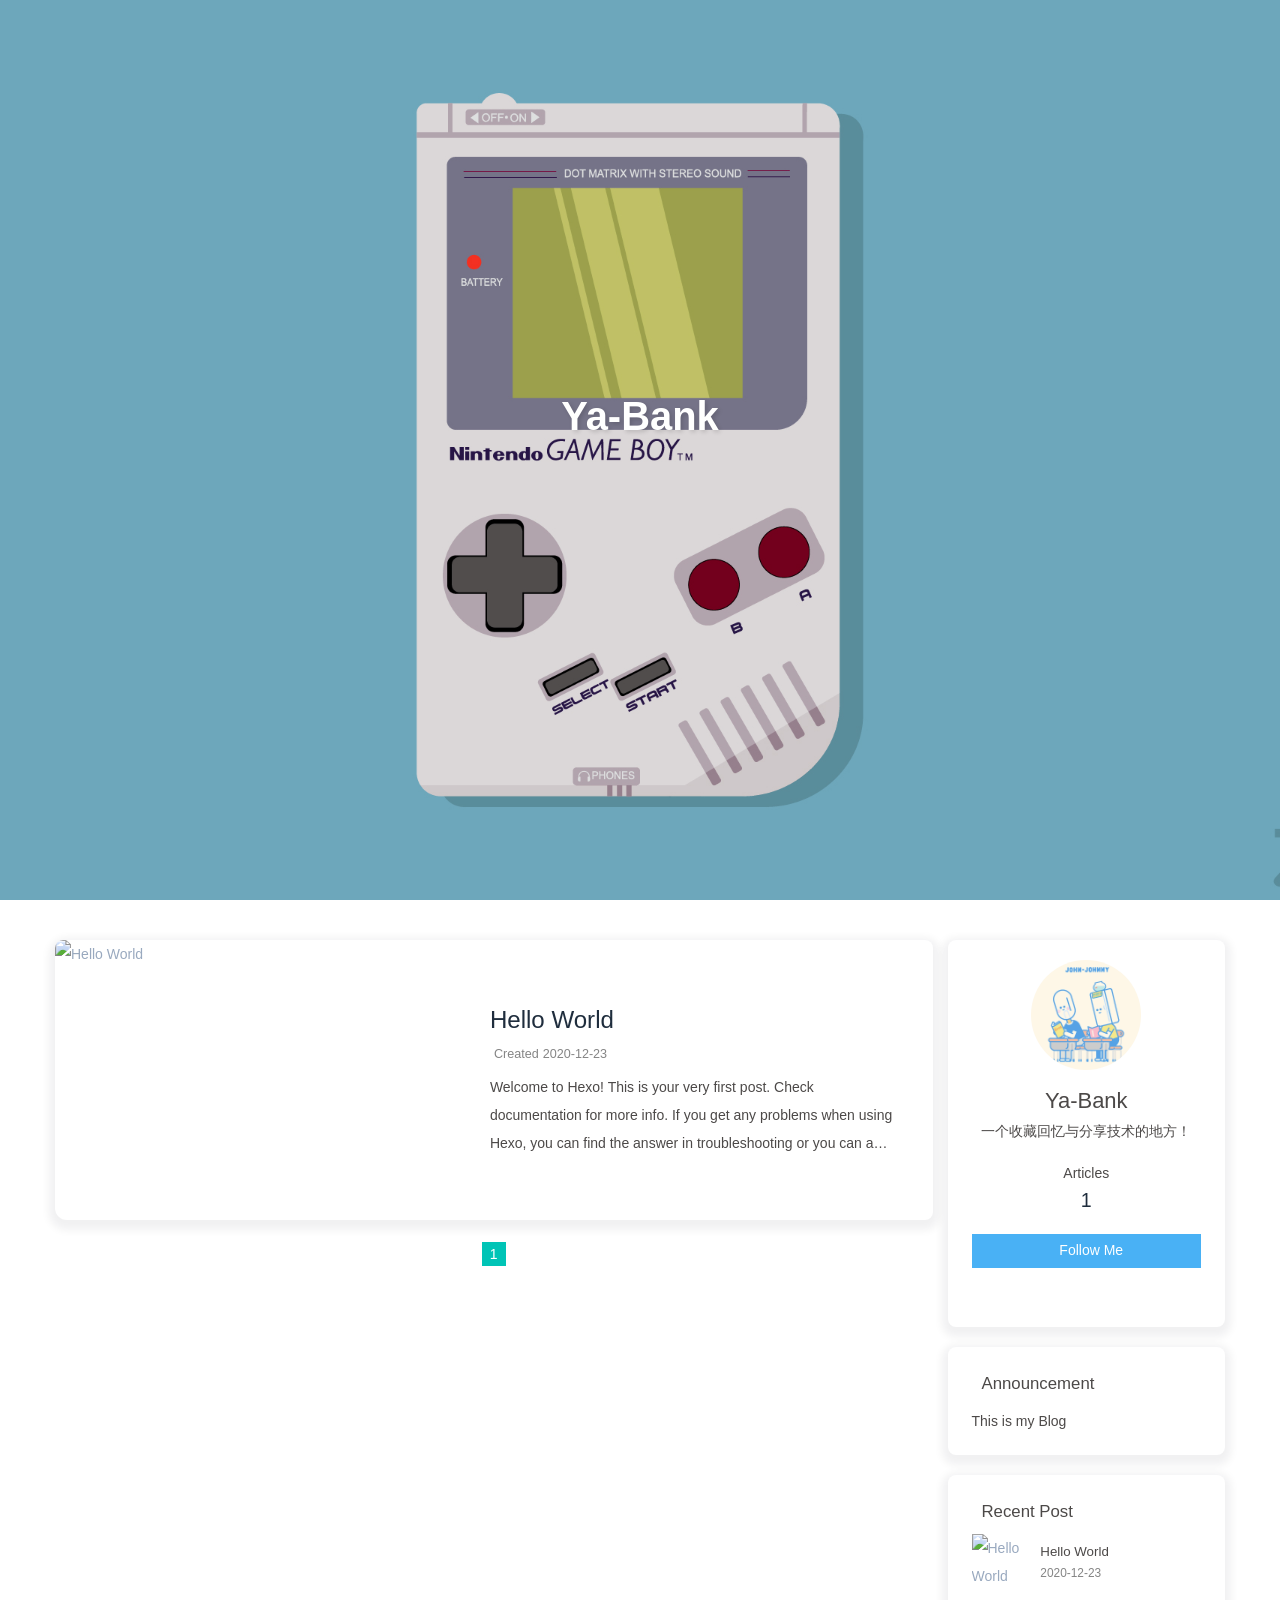
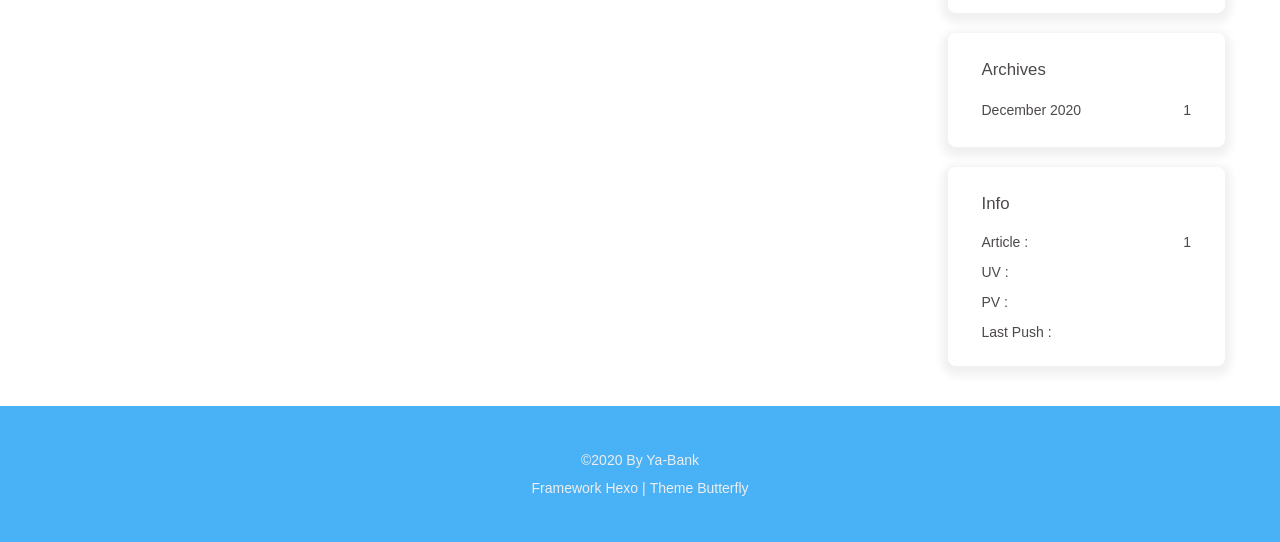
==== index.html @ f522c857 "Site updated: 2020-12-23 03:00:21" ====
<!DOCTYPE html><html lang="en" data-theme="light"><head><meta charset="UTF-8"><meta http-equiv="X-UA-Compatible" content="IE=edge"><meta name="viewport" content="width=device-width,initial-scale=1"><title>Ya-Bank - Blog</title><meta name="author" content="Ya-Bank"><meta name="copyright" content="Ya-Bank"><meta name="format-detection" content="telephone=no"><meta name="theme-color" content="#ffffff"><meta http-equiv="Cache-Control" content="no-transform"><meta http-equiv="Cache-Control" content="no-siteapp"><meta name="description" content="一个收藏回忆与分享技术的地方！">
<meta property="og:type" content="website">
<meta property="og:title" content="Ya-Bank">
<meta property="og:url" content="http://example.com/index.html">
<meta property="og:site_name" content="Ya-Bank">
<meta property="og:description" content="一个收藏回忆与分享技术的地方！">
<meta property="og:locale" content="en_US">
<meta property="og:image" content="http://example.com/null">
<meta property="article:author" content="Ya-Bank">
<meta name="twitter:card" content="summary">
<meta name="twitter:image" content="http://example.com/null"><link rel="shortcut icon" href="/img/favicon.png"><link rel="canonical" href="http://example.com/"><link rel="preconnect" href="//cdn.jsdelivr.net"/><link rel="preconnect" href="//busuanzi.ibruce.info"/><link rel="stylesheet" href="/css/index.css"><link rel="stylesheet" href="https://cdn.jsdelivr.net/npm/@fortawesome/fontawesome-free/css/all.min.css" media="print" onload="this.media='all'"><script>var GLOBAL_CONFIG = { 
  root: '/',
  algolia: undefined,
  localSearch: undefined,
  translate: undefined,
  noticeOutdate: undefined,
  highlight: {"plugin":"highlighjs","highlightCopy":true,"highlightLang":true},
  copy: {
    success: 'Copy successfully',
    error: 'Copy error',
    noSupport: 'The browser does not support'
  },
  relativeDate: {
    homepage: false,
    post: false
  },
  runtime: '',
  date_suffix: {
    just: 'Just',
    min: 'minutes ago',
    hour: 'hours ago',
    day: 'days ago',
    month: 'months ago'
  },
  copyright: undefined,
  lightbox: 'fancybox',
  Snackbar: undefined,
  source: {
    jQuery: 'https://cdn.jsdelivr.net/npm/jquery@latest/dist/jquery.min.js',
    justifiedGallery: {
      js: 'https://cdn.jsdelivr.net/npm/justifiedGallery/dist/js/jquery.justifiedGallery.min.js',
      css: 'https://cdn.jsdelivr.net/npm/justifiedGallery/dist/css/justifiedGallery.min.css'
    },
    fancybox: {
      js: 'https://cdn.jsdelivr.net/npm/@fancyapps/fancybox@latest/dist/jquery.fancybox.min.js',
      css: 'https://cdn.jsdelivr.net/npm/@fancyapps/fancybox@latest/dist/jquery.fancybox.min.css'
    }
  },
  isPhotoFigcaption: false,
  islazyload: false,
  isanchor: false
};

var saveToLocal = {
  set: function setWithExpiry(key, value, ttl) {
    const now = new Date()
    const expiryDay = ttl * 86400000
    const item = {
      value: value,
      expiry: now.getTime() + expiryDay,
    }
    localStorage.setItem(key, JSON.stringify(item))
  },

  get: function getWithExpiry(key) {
    const itemStr = localStorage.getItem(key)

    if (!itemStr) {
      return undefined
    }
    const item = JSON.parse(itemStr)
    const now = new Date()

    if (now.getTime() > item.expiry) {
      localStorage.removeItem(key)
      return undefined
    }
    return item.value
  }
}

// https://stackoverflow.com/questions/16839698/jquery-getscript-alternative-in-native-javascript
const getScript = url => new Promise((resolve, reject) => {
  const script = document.createElement('script')
  script.src = url
  script.async = true
  script.onerror = reject
  script.onload = script.onreadystatechange = function() {
    const loadState = this.readyState
    if (loadState && loadState !== 'loaded' && loadState !== 'complete') return
    script.onload = script.onreadystatechange = null
    resolve()
  }
  document.head.appendChild(script)
})</script><script id="config_change">var GLOBAL_CONFIG_SITE = { 
  isPost: false,
  isHome: true,
  isHighlightShrink: false,
  isToc: false,
  postUpdate: '2020-12-23 02:59:37'
}</script><noscript><style type="text/css">
  #nav {
    opacity: 1
  }
  .justified-gallery img {
    opacity: 1
  }

  #recent-posts time,
  #post-meta time {
    display: inline !important
  }
</style></noscript><script>(function () {  window.activateDarkMode = function () {
    document.documentElement.setAttribute('data-theme', 'dark')
    if (document.querySelector('meta[name="theme-color"]') !== null) {
      document.querySelector('meta[name="theme-color"]').setAttribute('content', '#0d0d0d')
    }
  }
  window.activateLightMode = function () {
    document.documentElement.setAttribute('data-theme', 'light')
   if (document.querySelector('meta[name="theme-color"]') !== null) {
      document.querySelector('meta[name="theme-color"]').setAttribute('content', '#ffffff')
    }
  }
  const autoChangeMode = 'false'
  const t = saveToLocal.get('theme')
  if (autoChangeMode === '1') {
    const isDarkMode = window.matchMedia('(prefers-color-scheme: dark)').matches
    const isLightMode = window.matchMedia('(prefers-color-scheme: light)').matches
    const isNotSpecified = window.matchMedia('(prefers-color-scheme: no-preference)').matches
    const hasNoSupport = !isDarkMode && !isLightMode && !isNotSpecified
    if (t === undefined) {
      if (isLightMode) activateLightMode()
      else if (isDarkMode) activateDarkMode()
      else if (isNotSpecified || hasNoSupport) {
        const now = new Date()
        const hour = now.getHours()
        const isNight = hour <= 6 || hour >= 18
        isNight ? activateDarkMode() : activateLightMode()
      }
      window.matchMedia('(prefers-color-scheme: dark)').addListener(function (e) {
        if (saveToLocal.get('theme') === undefined) {
          e.matches ? activateDarkMode() : activateLightMode()
        }
      })
    } else if (t === 'light') activateLightMode()
    else activateDarkMode()
  } else if (autoChangeMode === '2') {
    const now = new Date()
    const hour = now.getHours()
    const isNight = hour <= 6 || hour >= 18
    if (t === undefined) isNight ? activateDarkMode() : activateLightMode()
    else if (t === 'light') activateLightMode()
    else activateDarkMode()
  } else {
    if (t === 'dark') activateDarkMode()
    else if (t === 'light') activateLightMode()
  }const asideStatus = saveToLocal.get('aside-status')
if (asideStatus !== undefined) {
   if (asideStatus === 'hide') {
     document.documentElement.classList.add('hide-aside')
   } else {
     document.documentElement.classList.remove('hide-aside')
   }
}})()</script><meta name="generator" content="Hexo 5.3.0"></head><body><div id="sidebar"><div id="menu-mask"></div><div id="sidebar-menus"><div class="author-avatar"><img class="avatar-img" src="/null" onerror="onerror=null;src='/img/friend_404.gif'" alt="avatar"/></div><div class="site-data"><div class="data-item is-center"><div class="data-item-link"><a href="/archives/"><div class="headline">Articles</div><div class="length-num">1</div></a></div></div></div><hr/><div class="menus_items"><div class="menus_item"><a class="site-page" href="/"><i class="fa-fw fas fa-home"></i><span> 首页</span></a></div><div class="menus_item"><a class="site-page" href="/archives/"><i class="fa-fw fas fa-archive"></i><span> 时间</span></a></div><div class="menus_item"><a class="site-page" href="/tags/"><i class="fa-fw fas fa-tags"></i><span> 标签</span></a></div><div class="menus_item"><a class="site-page" href="/categories/"><i class="fa-fw fas fa-folder-open"></i><span> 分类</span></a></div></div></div></div><div id="body-wrap"><header class="full_page" id="page-header" style="background-image: url(/img/index.jpg)"><nav id="nav"><span id="blog_name"><a id="site-name" href="/">Ya-Bank</a></span><div id="menus"><div class="menus_items"><div class="menus_item"><a class="site-page" href="/"><i class="fa-fw fas fa-home"></i><span> 首页</span></a></div><div class="menus_item"><a class="site-page" href="/archives/"><i class="fa-fw fas fa-archive"></i><span> 时间</span></a></div><div class="menus_item"><a class="site-page" href="/tags/"><i class="fa-fw fas fa-tags"></i><span> 标签</span></a></div><div class="menus_item"><a class="site-page" href="/categories/"><i class="fa-fw fas fa-folder-open"></i><span> 分类</span></a></div></div><div id="toggle-menu"><a class="site-page"><i class="fas fa-bars fa-fw"></i></a></div></div></nav><div id="site-info"><h1 id="site-title">Ya-Bank</h1><div id="site-subtitle"><span id="subtitle"></span></div><div id="site_social_icons"><a class="social-icon" href="https://github.com/Ya-Bank" target="_blank" title="Github"><i class="fab fa-github"></i></a><a class="social-icon" href="tencent://AddContact/?fromId=50&amp;fromSubId=1&amp;subcmd=all&amp;uin=2321668657" target="_blank" title="QQ"><i class="fas fa-envelope"></i></a></div></div><div id="scroll-down"><i class="fas fa-angle-down scroll-down-effects"></i></div></header><main class="layout" id="content-inner"><div class="recent-posts" id="recent-posts"><div class="recent-post-item"><div class="post_cover left_radius"><a href="/2020/12/23/hello-world/" title="Hello World">     <img class="post_bg" src="https://cdn.jsdelivr.net/npm/butterfly-extsrc@1/img/default.jpg" onerror="this.onerror=null;this.src='/img/404.jpg'" alt="Hello World"></a></div><div class="recent-post-info"><a class="article-title" href="/2020/12/23/hello-world/" title="Hello World">Hello World</a><div class="article-meta-wrap"><span class="post-meta-date"><i class="far fa-calendar-alt"></i><span class="article-meta-label">Created</span><time datetime="2020-12-22T16:17:24.582Z" title="Created 2020-12-23 00:17:24">2020-12-23</time></span></div><div class="content">Welcome to Hexo! This is your very first post. Check documentation for more info. If you get any problems when using Hexo, you can find the answer in troubleshooting or you can ask me on GitHub.
Quick StartCreate a new post1$ hexo new &quot;My New Post&quot;
More info: Writing
Run server1$ hexo server
More info: Server
Generate static files1$ hexo generate
More info: Generating
Deploy to remote sites1$ hexo deploy
More info: Deployment
</div></div></div><nav id="pagination"><div class="pagination"><span class="page-number current">1</span></div></nav></div><div class="aside_content" id="aside_content"><div class="card-widget card-info"><div class="card-content"><div class="card-info-avatar is-center"><img class="avatar-img" src="/null" onerror="this.onerror=null;this.src='/img/friend_404.gif'" alt="avatar"/><div class="author-info__name">Ya-Bank</div><div class="author-info__description">一个收藏回忆与分享技术的地方！</div></div><div class="card-info-data"><div class="card-info-data-item is-center"><a href="/archives/"><div class="headline">Articles</div><div class="length-num">1</div></a></div></div><a class="button--animated" id="card-info-btn" target="_blank" rel="noopener" href="https://github.com/xxxxxx"><i class="fab fa-github"></i><span>Follow Me</span></a><div class="card-info-social-icons is-center"><a class="social-icon" href="https://github.com/Ya-Bank" target="_blank" title="Github"><i class="fab fa-github"></i></a><a class="social-icon" href="tencent://AddContact/?fromId=50&amp;fromSubId=1&amp;subcmd=all&amp;uin=2321668657" target="_blank" title="QQ"><i class="fas fa-envelope"></i></a></div></div></div><div class="card-widget card-announcement"><div class="card-content"><div class="item-headline"><i class="fas fa-bullhorn card-announcement-animation"></i><span>Announcement</span></div><div class="announcement_content">This is my Blog</div></div></div><div class="sticky_layout"><div class="card-widget card-recent-post"><div class="card-content"><div class="item-headline"><i class="fas fa-history"></i><span>Recent Post</span></div><div class="aside-list"><div class="aside-list-item"><a class="thumbnail" href="/2020/12/23/hello-world/" title="Hello World"><img src="https://cdn.jsdelivr.net/npm/butterfly-extsrc@1/img/default.jpg" onerror="this.onerror=null;this.src='/img/404.jpg'" alt="Hello World"/></a><div class="content"><a class="title" href="/2020/12/23/hello-world/" title="Hello World">Hello World</a><time datetime="2020-12-22T16:17:24.582Z" title="Created 2020-12-23 00:17:24">2020-12-23</time></div></div></div></div></div><div class="card-widget card-archives"><div class="card-content"><div class="item-headline"><i class="fas fa-archive"></i><span>Archives</span></div><ul class="card-archive-list"><li class="card-archive-list-item"><a class="card-archive-list-link" href="/archives/2020/12/"><span class="card-archive-list-date">December 2020</span><span class="card-archive-list-count">1</span></a></li></ul></div></div><div class="card-widget card-webinfo"><div class="card-content"><div class="item-headline"><i class="fas fa-chart-line"></i><span>Info</span></div><div class="webinfo"><div class="webinfo-item"><div class="item-name">Article :</div><div class="item-count">1</div></div><div class="webinfo-item"><div class="item-name">UV :</div><div class="item-count" id="busuanzi_value_site_uv"></div></div><div class="webinfo-item"><div class="item-name">PV :</div><div class="item-count" id="busuanzi_value_site_pv"></div></div><div class="webinfo-item"><div class="item-name">Last Push :</div><div class="item-count" id="last-push-date" data-lastPushDate="2020-12-22T18:59:37.346Z"></div></div></div></div></div></div></div></main><footer id="footer"><div id="footer-wrap"><div class="copyright">&copy;2020 By Ya-Bank</div><div class="framework-info"><span>Framework </span><a target="_blank" rel="noopener" href="https://hexo.io">Hexo</a><span class="footer-separator">|</span><span>Theme </span><a target="_blank" rel="noopener" href="https://github.com/jerryc127/hexo-theme-butterfly">Butterfly</a></div></div></footer></div><div id="rightside"><div id="rightside-config-hide"><button id="darkmode" type="button" title="Switch Between Light And Dark Mode"><i class="fas fa-adjust"></i></button><button id="hide-aside-btn" type="button" title="Toggle between single-column and double-column"><i class="fas fa-arrows-alt-h"></i></button></div><div id="rightside-config-show"><button id="rightside_config" type="button" title="Setting"><i class="fas fa-cog fa-spin"></i></button><button id="go-up" type="button" title="Back To Top"><i class="fas fa-arrow-up"></i></button></div></div><div><script src="/js/utils.js"></script><script src="/js/main.js"></script><div class="js-pjax"><script async src="//busuanzi.ibruce.info/busuanzi/2.3/busuanzi.pure.mini.js"></script></div><div class="aplayer no-destroy" data-id="000PeZCQ1i4XVs" data-server="tencent" data-type="artist" data-fixed="true" data-mini="true" data-listFolded="false" data-order="random" data-preload="none" data-autoplay="false" muted></div><link rel="stylesheet" href="https://cdn.jsdelivr.net/npm/aplayer/dist/APlayer.min.css" media="print" onload="this.media='all'"><script src="https://cdn.jsdelivr.net/npm/aplayer/dist/APlayer.min.js"></script><script src="https://cdn.jsdelivr.net/gh/metowolf/MetingJS@1.2/dist/Meting.min.js"></script><script src="https://cdn.jsdelivr.net/npm/pjax/pjax.min.js"></script><script>let pjaxSelectors = [
  'title',
  '#config_change',
  '#body-wrap',
  '#rightside-config-hide',
  '#rightside-config-show',
  '.js-pjax'
]

if (false) {
  pjaxSelectors.unshift('meta[property="og:image"]', 'meta[property="og:title"]', 'meta[property="og:url"]')
}

var pjax = new Pjax({
  elements: 'a:not([target="_blank"])',
  selectors: pjaxSelectors,
  cacheBust: false,
  analytics: false,
  scrollRestoration: false
})

document.addEventListener('pjax:complete', function () {
  window.refreshFn()

  document.querySelectorAll('script[data-pjax]').forEach(item => {
    const newScript = document.createElement('script')
    const content = item.text || item.textContent || item.innerHTML || ""
    Array.from(item.attributes).forEach(attr => newScript.setAttribute(attr.name, attr.value))
    newScript.appendChild(document.createTextNode(content))
    item.parentNode.replaceChild(newScript, item)
  })

  GLOBAL_CONFIG.islazyload && window.lazyLoadInstance.update()

  typeof chatBtnFn === 'function' && chatBtnFn()
  typeof panguInit === 'function' && panguInit()

  if (typeof gtag === 'function') {
    gtag('config', '', {'page_path': window.location.pathname});
  }

  typeof loadMeting === 'function' && document.getElementsByClassName('aplayer').length && loadMeting()

  // Analytics
  if (false) {
    MtaH5.pgv()
  }

  // prismjs
  typeof Prism === 'object' && Prism.highlightAll()

  typeof preloader === 'object' && preloader.endLoading()
})


document.addEventListener('pjax:send', function () {
  typeof preloader === 'object' && preloader.initLoading()
  
  if (window.aplayers) {
    for (let i = 0; i < window.aplayers.length; i++) {
      if (!window.aplayers[i].options.fixed) {
        window.aplayers[i].destroy()
      }
    }
  }

  typeof typed === 'object' && typed.destroy()

  //reset readmode
  const $bodyClassList = document.body.classList
  $bodyClassList.contains('read-mode') && $bodyClassList.remove('read-mode')

})</script></div></body></html>
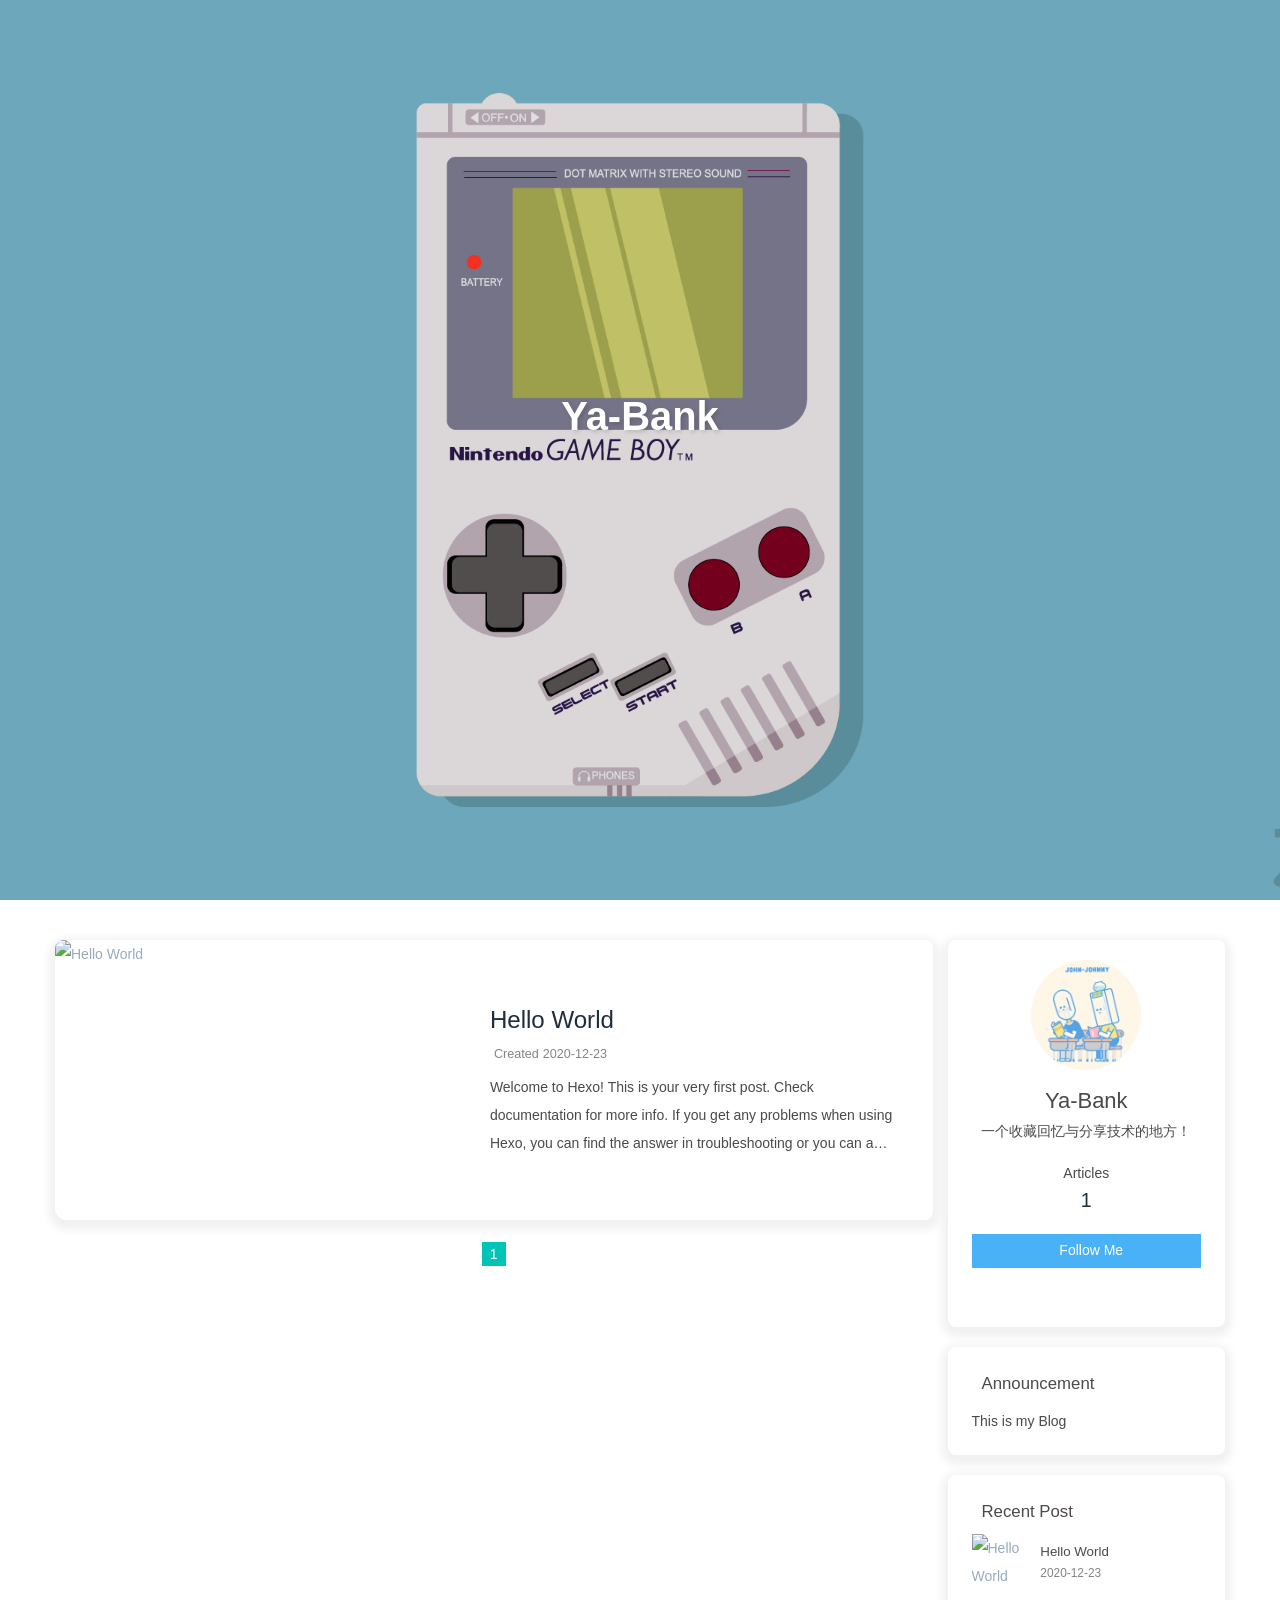
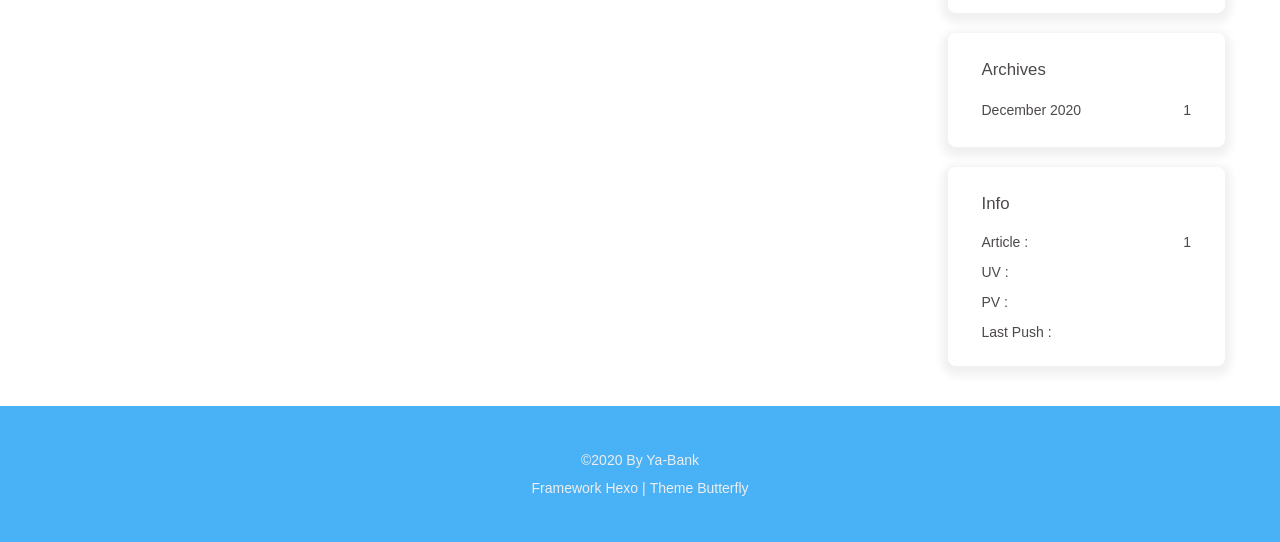
==== commit 8c74e15c: "Site updated: 2020-12-23 03:09:08" ====
--- a/index.html
+++ b/index.html
@@ -97,7 +97,7 @@
   isHome: true,
   isHighlightShrink: false,
   isToc: false,
-  postUpdate: '2020-12-23 02:59:37'
+  postUpdate: '2020-12-23 03:08:38'
 }</script><noscript><style type="text/css">
   #nav {
     opacity: 1
@@ -171,7 +171,7 @@
 More info: Generating
 Deploy to remote sites1$ hexo deploy
 More info: Deployment
-</div></div></div><nav id="pagination"><div class="pagination"><span class="page-number current">1</span></div></nav></div><div class="aside_content" id="aside_content"><div class="card-widget card-info"><div class="card-content"><div class="card-info-avatar is-center"><img class="avatar-img" src="/null" onerror="this.onerror=null;this.src='/img/friend_404.gif'" alt="avatar"/><div class="author-info__name">Ya-Bank</div><div class="author-info__description">一个收藏回忆与分享技术的地方！</div></div><div class="card-info-data"><div class="card-info-data-item is-center"><a href="/archives/"><div class="headline">Articles</div><div class="length-num">1</div></a></div></div><a class="button--animated" id="card-info-btn" target="_blank" rel="noopener" href="https://github.com/xxxxxx"><i class="fab fa-github"></i><span>Follow Me</span></a><div class="card-info-social-icons is-center"><a class="social-icon" href="https://github.com/Ya-Bank" target="_blank" title="Github"><i class="fab fa-github"></i></a><a class="social-icon" href="tencent://AddContact/?fromId=50&amp;fromSubId=1&amp;subcmd=all&amp;uin=2321668657" target="_blank" title="QQ"><i class="fas fa-envelope"></i></a></div></div></div><div class="card-widget card-announcement"><div class="card-content"><div class="item-headline"><i class="fas fa-bullhorn card-announcement-animation"></i><span>Announcement</span></div><div class="announcement_content">This is my Blog</div></div></div><div class="sticky_layout"><div class="card-widget card-recent-post"><div class="card-content"><div class="item-headline"><i class="fas fa-history"></i><span>Recent Post</span></div><div class="aside-list"><div class="aside-list-item"><a class="thumbnail" href="/2020/12/23/hello-world/" title="Hello World"><img src="https://cdn.jsdelivr.net/npm/butterfly-extsrc@1/img/default.jpg" onerror="this.onerror=null;this.src='/img/404.jpg'" alt="Hello World"/></a><div class="content"><a class="title" href="/2020/12/23/hello-world/" title="Hello World">Hello World</a><time datetime="2020-12-22T16:17:24.582Z" title="Created 2020-12-23 00:17:24">2020-12-23</time></div></div></div></div></div><div class="card-widget card-archives"><div class="card-content"><div class="item-headline"><i class="fas fa-archive"></i><span>Archives</span></div><ul class="card-archive-list"><li class="card-archive-list-item"><a class="card-archive-list-link" href="/archives/2020/12/"><span class="card-archive-list-date">December 2020</span><span class="card-archive-list-count">1</span></a></li></ul></div></div><div class="card-widget card-webinfo"><div class="card-content"><div class="item-headline"><i class="fas fa-chart-line"></i><span>Info</span></div><div class="webinfo"><div class="webinfo-item"><div class="item-name">Article :</div><div class="item-count">1</div></div><div class="webinfo-item"><div class="item-name">UV :</div><div class="item-count" id="busuanzi_value_site_uv"></div></div><div class="webinfo-item"><div class="item-name">PV :</div><div class="item-count" id="busuanzi_value_site_pv"></div></div><div class="webinfo-item"><div class="item-name">Last Push :</div><div class="item-count" id="last-push-date" data-lastPushDate="2020-12-22T18:59:37.346Z"></div></div></div></div></div></div></div></main><footer id="footer"><div id="footer-wrap"><div class="copyright">&copy;2020 By Ya-Bank</div><div class="framework-info"><span>Framework </span><a target="_blank" rel="noopener" href="https://hexo.io">Hexo</a><span class="footer-separator">|</span><span>Theme </span><a target="_blank" rel="noopener" href="https://github.com/jerryc127/hexo-theme-butterfly">Butterfly</a></div></div></footer></div><div id="rightside"><div id="rightside-config-hide"><button id="darkmode" type="button" title="Switch Between Light And Dark Mode"><i class="fas fa-adjust"></i></button><button id="hide-aside-btn" type="button" title="Toggle between single-column and double-column"><i class="fas fa-arrows-alt-h"></i></button></div><div id="rightside-config-show"><button id="rightside_config" type="button" title="Setting"><i class="fas fa-cog fa-spin"></i></button><button id="go-up" type="button" title="Back To Top"><i class="fas fa-arrow-up"></i></button></div></div><div><script src="/js/utils.js"></script><script src="/js/main.js"></script><div class="js-pjax"><script async src="//busuanzi.ibruce.info/busuanzi/2.3/busuanzi.pure.mini.js"></script></div><div class="aplayer no-destroy" data-id="000PeZCQ1i4XVs" data-server="tencent" data-type="artist" data-fixed="true" data-mini="true" data-listFolded="false" data-order="random" data-preload="none" data-autoplay="false" muted></div><link rel="stylesheet" href="https://cdn.jsdelivr.net/npm/aplayer/dist/APlayer.min.css" media="print" onload="this.media='all'"><script src="https://cdn.jsdelivr.net/npm/aplayer/dist/APlayer.min.js"></script><script src="https://cdn.jsdelivr.net/gh/metowolf/MetingJS@1.2/dist/Meting.min.js"></script><script src="https://cdn.jsdelivr.net/npm/pjax/pjax.min.js"></script><script>let pjaxSelectors = [
+</div></div></div><nav id="pagination"><div class="pagination"><span class="page-number current">1</span></div></nav></div><div class="aside_content" id="aside_content"><div class="card-widget card-info"><div class="card-content"><div class="card-info-avatar is-center"><img class="avatar-img" src="/null" onerror="this.onerror=null;this.src='/img/friend_404.gif'" alt="avatar"/><div class="author-info__name">Ya-Bank</div><div class="author-info__description">一个收藏回忆与分享技术的地方！</div></div><div class="card-info-data"><div class="card-info-data-item is-center"><a href="/archives/"><div class="headline">Articles</div><div class="length-num">1</div></a></div></div><a class="button--animated" id="card-info-btn" target="_blank" rel="noopener" href="https://github.com/xxxxxx"><i class="fab fa-github"></i><span>Follow Me</span></a><div class="card-info-social-icons is-center"><a class="social-icon" href="https://github.com/Ya-Bank" target="_blank" title="Github"><i class="fab fa-github"></i></a><a class="social-icon" href="tencent://AddContact/?fromId=50&amp;fromSubId=1&amp;subcmd=all&amp;uin=2321668657" target="_blank" title="QQ"><i class="fas fa-envelope"></i></a></div></div></div><div class="card-widget card-announcement"><div class="card-content"><div class="item-headline"><i class="fas fa-bullhorn card-announcement-animation"></i><span>Announcement</span></div><div class="announcement_content">This is my Blog</div></div></div><div class="sticky_layout"><div class="card-widget card-recent-post"><div class="card-content"><div class="item-headline"><i class="fas fa-history"></i><span>Recent Post</span></div><div class="aside-list"><div class="aside-list-item"><a class="thumbnail" href="/2020/12/23/hello-world/" title="Hello World"><img src="https://cdn.jsdelivr.net/npm/butterfly-extsrc@1/img/default.jpg" onerror="this.onerror=null;this.src='/img/404.jpg'" alt="Hello World"/></a><div class="content"><a class="title" href="/2020/12/23/hello-world/" title="Hello World">Hello World</a><time datetime="2020-12-22T16:17:24.582Z" title="Created 2020-12-23 00:17:24">2020-12-23</time></div></div></div></div></div><div class="card-widget card-archives"><div class="card-content"><div class="item-headline"><i class="fas fa-archive"></i><span>Archives</span></div><ul class="card-archive-list"><li class="card-archive-list-item"><a class="card-archive-list-link" href="/archives/2020/12/"><span class="card-archive-list-date">December 2020</span><span class="card-archive-list-count">1</span></a></li></ul></div></div><div class="card-widget card-webinfo"><div class="card-content"><div class="item-headline"><i class="fas fa-chart-line"></i><span>Info</span></div><div class="webinfo"><div class="webinfo-item"><div class="item-name">Article :</div><div class="item-count">1</div></div><div class="webinfo-item"><div class="item-name">UV :</div><div class="item-count" id="busuanzi_value_site_uv"></div></div><div class="webinfo-item"><div class="item-name">PV :</div><div class="item-count" id="busuanzi_value_site_pv"></div></div><div class="webinfo-item"><div class="item-name">Last Push :</div><div class="item-count" id="last-push-date" data-lastPushDate="2020-12-22T19:08:38.819Z"></div></div></div></div></div></div></div></main><footer id="footer"><div id="footer-wrap"><div class="copyright">&copy;2020 By Ya-Bank</div><div class="framework-info"><span>Framework </span><a target="_blank" rel="noopener" href="https://hexo.io">Hexo</a><span class="footer-separator">|</span><span>Theme </span><a target="_blank" rel="noopener" href="https://github.com/jerryc127/hexo-theme-butterfly">Butterfly</a></div></div></footer></div><div id="rightside"><div id="rightside-config-hide"><button id="darkmode" type="button" title="Switch Between Light And Dark Mode"><i class="fas fa-adjust"></i></button><button id="hide-aside-btn" type="button" title="Toggle between single-column and double-column"><i class="fas fa-arrows-alt-h"></i></button></div><div id="rightside-config-show"><button id="rightside_config" type="button" title="Setting"><i class="fas fa-cog fa-spin"></i></button><button id="go-up" type="button" title="Back To Top"><i class="fas fa-arrow-up"></i></button></div></div><div><script src="/js/utils.js"></script><script src="/js/main.js"></script><div class="js-pjax"><script async src="//busuanzi.ibruce.info/busuanzi/2.3/busuanzi.pure.mini.js"></script></div><div class="aplayer no-destroy" data-id="000PeZCQ1i4XVs" data-server="tencent" data-type="artist" data-fixed="true" data-mini="true" data-listFolded="false" data-order="random" data-preload="none" data-autoplay="false" muted></div><link rel="stylesheet" href="https://cdn.jsdelivr.net/npm/aplayer/dist/APlayer.min.css" media="print" onload="this.media='all'"><script src="https://cdn.jsdelivr.net/npm/aplayer/dist/APlayer.min.js"></script><script src="https://cdn.jsdelivr.net/gh/metowolf/MetingJS@1.2/dist/Meting.min.js"></script><script src="https://cdn.jsdelivr.net/npm/pjax/pjax.min.js"></script><script>let pjaxSelectors = [
   'title',
   '#config_change',
   '#body-wrap',
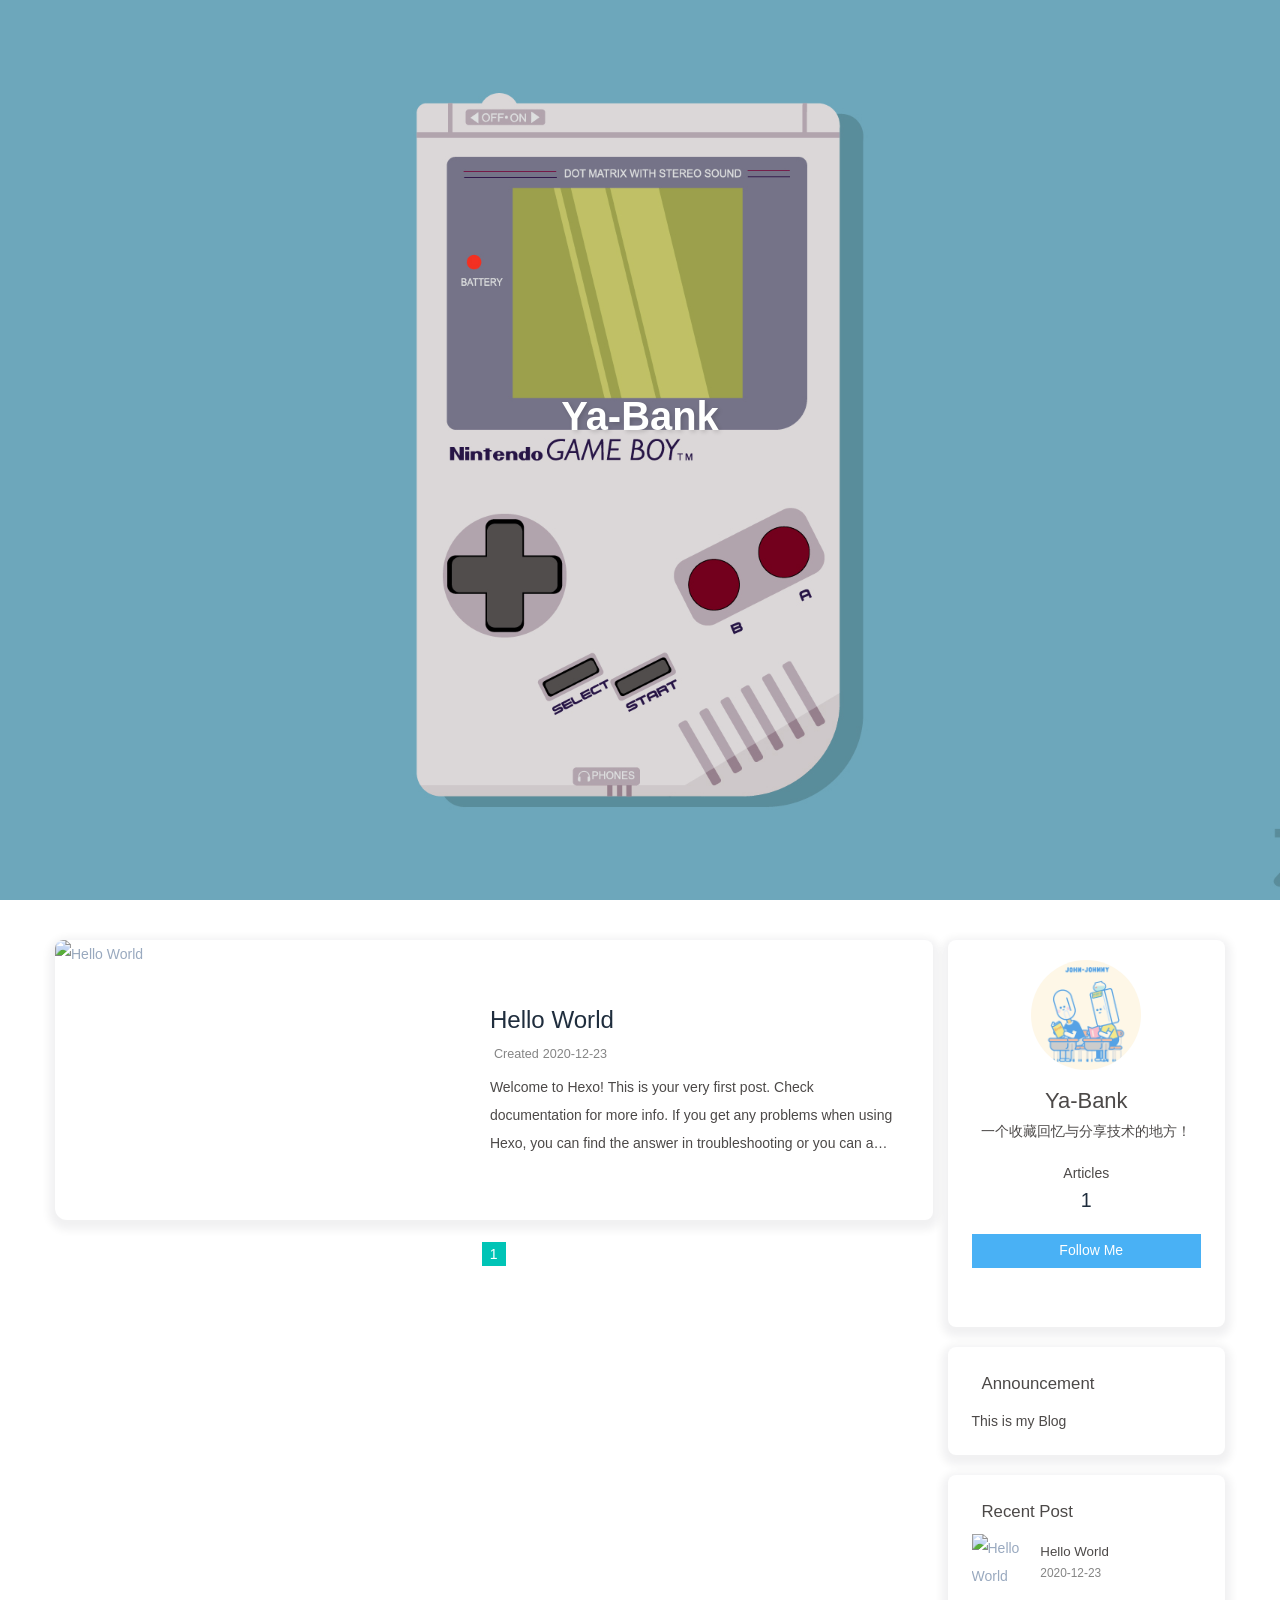
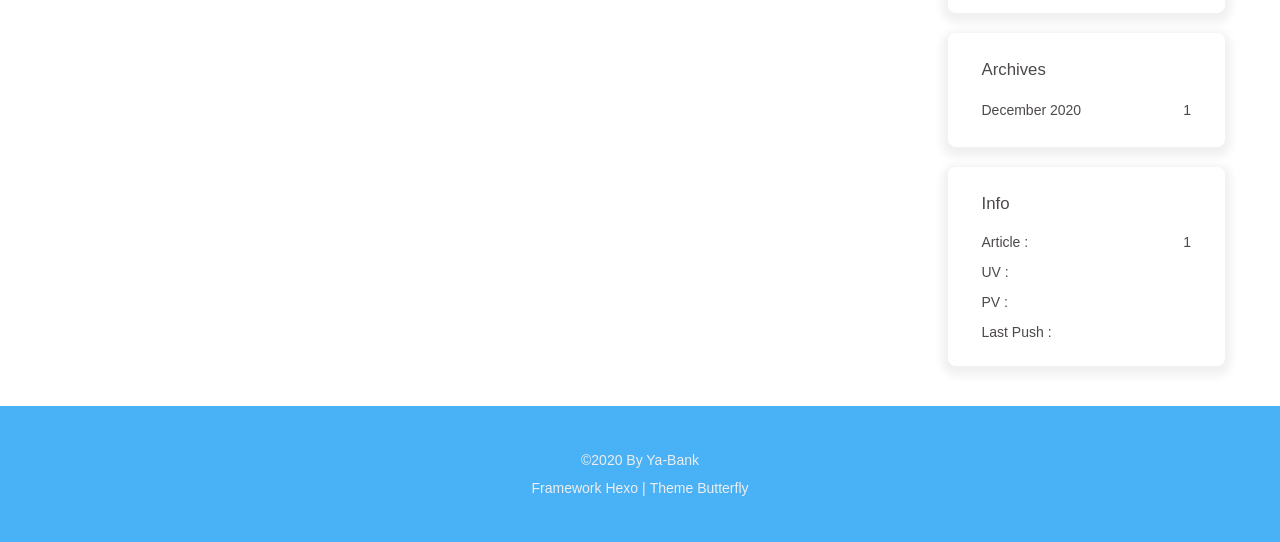
==== commit 5f33a4e3: "Site updated: 2020-12-23 03:27:46" ====
--- a/index.html
+++ b/index.html
@@ -5,10 +5,10 @@
 <meta property="og:site_name" content="Ya-Bank">
 <meta property="og:description" content="一个收藏回忆与分享技术的地方！">
 <meta property="og:locale" content="en_US">
-<meta property="og:image" content="http://example.com/null">
+<meta property="og:image" content="http://example.com/img/friend_404.gif">
 <meta property="article:author" content="Ya-Bank">
 <meta name="twitter:card" content="summary">
-<meta name="twitter:image" content="http://example.com/null"><link rel="shortcut icon" href="/img/favicon.png"><link rel="canonical" href="http://example.com/"><link rel="preconnect" href="//cdn.jsdelivr.net"/><link rel="preconnect" href="//busuanzi.ibruce.info"/><link rel="stylesheet" href="/css/index.css"><link rel="stylesheet" href="https://cdn.jsdelivr.net/npm/@fortawesome/fontawesome-free/css/all.min.css" media="print" onload="this.media='all'"><script>var GLOBAL_CONFIG = { 
+<meta name="twitter:image" content="http://example.com/img/friend_404.gif"><link rel="shortcut icon" href="/img/favicon.png"><link rel="canonical" href="http://example.com/"><link rel="preconnect" href="//cdn.jsdelivr.net"/><link rel="preconnect" href="//busuanzi.ibruce.info"/><link rel="stylesheet" href="/css/index.css"><link rel="stylesheet" href="https://cdn.jsdelivr.net/npm/@fortawesome/fontawesome-free/css/all.min.css" media="print" onload="this.media='all'"><script>var GLOBAL_CONFIG = { 
   root: '/',
   algolia: undefined,
   localSearch: undefined,
@@ -97,7 +97,7 @@
   isHome: true,
   isHighlightShrink: false,
   isToc: false,
-  postUpdate: '2020-12-23 03:08:38'
+  postUpdate: '2020-12-23 03:27:36'
 }</script><noscript><style type="text/css">
   #nav {
     opacity: 1
@@ -162,7 +162,7 @@
    } else {
      document.documentElement.classList.remove('hide-aside')
    }
-}})()</script><meta name="generator" content="Hexo 5.3.0"></head><body><div id="sidebar"><div id="menu-mask"></div><div id="sidebar-menus"><div class="author-avatar"><img class="avatar-img" src="/null" onerror="onerror=null;src='/img/friend_404.gif'" alt="avatar"/></div><div class="site-data"><div class="data-item is-center"><div class="data-item-link"><a href="/archives/"><div class="headline">Articles</div><div class="length-num">1</div></a></div></div></div><hr/><div class="menus_items"><div class="menus_item"><a class="site-page" href="/"><i class="fa-fw fas fa-home"></i><span> 首页</span></a></div><div class="menus_item"><a class="site-page" href="/archives/"><i class="fa-fw fas fa-archive"></i><span> 时间</span></a></div><div class="menus_item"><a class="site-page" href="/tags/"><i class="fa-fw fas fa-tags"></i><span> 标签</span></a></div><div class="menus_item"><a class="site-page" href="/categories/"><i class="fa-fw fas fa-folder-open"></i><span> 分类</span></a></div></div></div></div><div id="body-wrap"><header class="full_page" id="page-header" style="background-image: url(/img/index.jpg)"><nav id="nav"><span id="blog_name"><a id="site-name" href="/">Ya-Bank</a></span><div id="menus"><div class="menus_items"><div class="menus_item"><a class="site-page" href="/"><i class="fa-fw fas fa-home"></i><span> 首页</span></a></div><div class="menus_item"><a class="site-page" href="/archives/"><i class="fa-fw fas fa-archive"></i><span> 时间</span></a></div><div class="menus_item"><a class="site-page" href="/tags/"><i class="fa-fw fas fa-tags"></i><span> 标签</span></a></div><div class="menus_item"><a class="site-page" href="/categories/"><i class="fa-fw fas fa-folder-open"></i><span> 分类</span></a></div></div><div id="toggle-menu"><a class="site-page"><i class="fas fa-bars fa-fw"></i></a></div></div></nav><div id="site-info"><h1 id="site-title">Ya-Bank</h1><div id="site-subtitle"><span id="subtitle"></span></div><div id="site_social_icons"><a class="social-icon" href="https://github.com/Ya-Bank" target="_blank" title="Github"><i class="fab fa-github"></i></a><a class="social-icon" href="tencent://AddContact/?fromId=50&amp;fromSubId=1&amp;subcmd=all&amp;uin=2321668657" target="_blank" title="QQ"><i class="fas fa-envelope"></i></a></div></div><div id="scroll-down"><i class="fas fa-angle-down scroll-down-effects"></i></div></header><main class="layout" id="content-inner"><div class="recent-posts" id="recent-posts"><div class="recent-post-item"><div class="post_cover left_radius"><a href="/2020/12/23/hello-world/" title="Hello World">     <img class="post_bg" src="https://cdn.jsdelivr.net/npm/butterfly-extsrc@1/img/default.jpg" onerror="this.onerror=null;this.src='/img/404.jpg'" alt="Hello World"></a></div><div class="recent-post-info"><a class="article-title" href="/2020/12/23/hello-world/" title="Hello World">Hello World</a><div class="article-meta-wrap"><span class="post-meta-date"><i class="far fa-calendar-alt"></i><span class="article-meta-label">Created</span><time datetime="2020-12-22T16:17:24.582Z" title="Created 2020-12-23 00:17:24">2020-12-23</time></span></div><div class="content">Welcome to Hexo! This is your very first post. Check documentation for more info. If you get any problems when using Hexo, you can find the answer in troubleshooting or you can ask me on GitHub.
+}})()</script><meta name="generator" content="Hexo 5.3.0"></head><body><div id="sidebar"><div id="menu-mask"></div><div id="sidebar-menus"><div class="author-avatar"><img class="avatar-img" src="/img/friend_404.gif" onerror="onerror=null;src='/img/friend_404.gif'" alt="avatar"/></div><div class="site-data"><div class="data-item is-center"><div class="data-item-link"><a href="/archives/"><div class="headline">Articles</div><div class="length-num">1</div></a></div></div></div><hr/><div class="menus_items"><div class="menus_item"><a class="site-page" href="/"><i class="fa-fw fas fa-home"></i><span> 首页</span></a></div><div class="menus_item"><a class="site-page" href="/archives/"><i class="fa-fw fas fa-archive"></i><span> 时间</span></a></div><div class="menus_item"><a class="site-page" href="/tags/"><i class="fa-fw fas fa-tags"></i><span> 标签</span></a></div><div class="menus_item"><a class="site-page" href="/categories/"><i class="fa-fw fas fa-folder-open"></i><span> 分类</span></a></div></div></div></div><div id="body-wrap"><header class="full_page" id="page-header" style="background-image: url(/img/index.jpg)"><nav id="nav"><span id="blog_name"><a id="site-name" href="/">Ya-Bank</a></span><div id="menus"><div class="menus_items"><div class="menus_item"><a class="site-page" href="/"><i class="fa-fw fas fa-home"></i><span> 首页</span></a></div><div class="menus_item"><a class="site-page" href="/archives/"><i class="fa-fw fas fa-archive"></i><span> 时间</span></a></div><div class="menus_item"><a class="site-page" href="/tags/"><i class="fa-fw fas fa-tags"></i><span> 标签</span></a></div><div class="menus_item"><a class="site-page" href="/categories/"><i class="fa-fw fas fa-folder-open"></i><span> 分类</span></a></div></div><div id="toggle-menu"><a class="site-page"><i class="fas fa-bars fa-fw"></i></a></div></div></nav><div id="site-info"><h1 id="site-title">Ya-Bank</h1><div id="site-subtitle"><span id="subtitle"></span></div><div id="site_social_icons"><a class="social-icon" href="https://github.com/Ya-Bank" target="_blank" title="Github"><i class="fab fa-github"></i></a><a class="social-icon" href="tencent://AddContact/?fromId=50&amp;fromSubId=1&amp;subcmd=all&amp;uin=2321668657" target="_blank" title="QQ"><i class="fas fa-envelope"></i></a></div></div><div id="scroll-down"><i class="fas fa-angle-down scroll-down-effects"></i></div></header><main class="layout" id="content-inner"><div class="recent-posts" id="recent-posts"><div class="recent-post-item"><div class="post_cover left_radius"><a href="/2020/12/23/hello-world/" title="Hello World">     <img class="post_bg" src="https://cdn.jsdelivr.net/npm/butterfly-extsrc@1/img/default.jpg" onerror="this.onerror=null;this.src='/img/404.jpg'" alt="Hello World"></a></div><div class="recent-post-info"><a class="article-title" href="/2020/12/23/hello-world/" title="Hello World">Hello World</a><div class="article-meta-wrap"><span class="post-meta-date"><i class="far fa-calendar-alt"></i><span class="article-meta-label">Created</span><time datetime="2020-12-22T16:17:24.582Z" title="Created 2020-12-23 00:17:24">2020-12-23</time></span></div><div class="content">Welcome to Hexo! This is your very first post. Check documentation for more info. If you get any problems when using Hexo, you can find the answer in troubleshooting or you can ask me on GitHub.
 Quick StartCreate a new post1$ hexo new &quot;My New Post&quot;
 More info: Writing
 Run server1$ hexo server
@@ -171,7 +171,7 @@
 More info: Generating
 Deploy to remote sites1$ hexo deploy
 More info: Deployment
-</div></div></div><nav id="pagination"><div class="pagination"><span class="page-number current">1</span></div></nav></div><div class="aside_content" id="aside_content"><div class="card-widget card-info"><div class="card-content"><div class="card-info-avatar is-center"><img class="avatar-img" src="/null" onerror="this.onerror=null;this.src='/img/friend_404.gif'" alt="avatar"/><div class="author-info__name">Ya-Bank</div><div class="author-info__description">一个收藏回忆与分享技术的地方！</div></div><div class="card-info-data"><div class="card-info-data-item is-center"><a href="/archives/"><div class="headline">Articles</div><div class="length-num">1</div></a></div></div><a class="button--animated" id="card-info-btn" target="_blank" rel="noopener" href="https://github.com/xxxxxx"><i class="fab fa-github"></i><span>Follow Me</span></a><div class="card-info-social-icons is-center"><a class="social-icon" href="https://github.com/Ya-Bank" target="_blank" title="Github"><i class="fab fa-github"></i></a><a class="social-icon" href="tencent://AddContact/?fromId=50&amp;fromSubId=1&amp;subcmd=all&amp;uin=2321668657" target="_blank" title="QQ"><i class="fas fa-envelope"></i></a></div></div></div><div class="card-widget card-announcement"><div class="card-content"><div class="item-headline"><i class="fas fa-bullhorn card-announcement-animation"></i><span>Announcement</span></div><div class="announcement_content">This is my Blog</div></div></div><div class="sticky_layout"><div class="card-widget card-recent-post"><div class="card-content"><div class="item-headline"><i class="fas fa-history"></i><span>Recent Post</span></div><div class="aside-list"><div class="aside-list-item"><a class="thumbnail" href="/2020/12/23/hello-world/" title="Hello World"><img src="https://cdn.jsdelivr.net/npm/butterfly-extsrc@1/img/default.jpg" onerror="this.onerror=null;this.src='/img/404.jpg'" alt="Hello World"/></a><div class="content"><a class="title" href="/2020/12/23/hello-world/" title="Hello World">Hello World</a><time datetime="2020-12-22T16:17:24.582Z" title="Created 2020-12-23 00:17:24">2020-12-23</time></div></div></div></div></div><div class="card-widget card-archives"><div class="card-content"><div class="item-headline"><i class="fas fa-archive"></i><span>Archives</span></div><ul class="card-archive-list"><li class="card-archive-list-item"><a class="card-archive-list-link" href="/archives/2020/12/"><span class="card-archive-list-date">December 2020</span><span class="card-archive-list-count">1</span></a></li></ul></div></div><div class="card-widget card-webinfo"><div class="card-content"><div class="item-headline"><i class="fas fa-chart-line"></i><span>Info</span></div><div class="webinfo"><div class="webinfo-item"><div class="item-name">Article :</div><div class="item-count">1</div></div><div class="webinfo-item"><div class="item-name">UV :</div><div class="item-count" id="busuanzi_value_site_uv"></div></div><div class="webinfo-item"><div class="item-name">PV :</div><div class="item-count" id="busuanzi_value_site_pv"></div></div><div class="webinfo-item"><div class="item-name">Last Push :</div><div class="item-count" id="last-push-date" data-lastPushDate="2020-12-22T19:08:38.819Z"></div></div></div></div></div></div></div></main><footer id="footer"><div id="footer-wrap"><div class="copyright">&copy;2020 By Ya-Bank</div><div class="framework-info"><span>Framework </span><a target="_blank" rel="noopener" href="https://hexo.io">Hexo</a><span class="footer-separator">|</span><span>Theme </span><a target="_blank" rel="noopener" href="https://github.com/jerryc127/hexo-theme-butterfly">Butterfly</a></div></div></footer></div><div id="rightside"><div id="rightside-config-hide"><button id="darkmode" type="button" title="Switch Between Light And Dark Mode"><i class="fas fa-adjust"></i></button><button id="hide-aside-btn" type="button" title="Toggle between single-column and double-column"><i class="fas fa-arrows-alt-h"></i></button></div><div id="rightside-config-show"><button id="rightside_config" type="button" title="Setting"><i class="fas fa-cog fa-spin"></i></button><button id="go-up" type="button" title="Back To Top"><i class="fas fa-arrow-up"></i></button></div></div><div><script src="/js/utils.js"></script><script src="/js/main.js"></script><div class="js-pjax"><script async src="//busuanzi.ibruce.info/busuanzi/2.3/busuanzi.pure.mini.js"></script></div><div class="aplayer no-destroy" data-id="000PeZCQ1i4XVs" data-server="tencent" data-type="artist" data-fixed="true" data-mini="true" data-listFolded="false" data-order="random" data-preload="none" data-autoplay="false" muted></div><link rel="stylesheet" href="https://cdn.jsdelivr.net/npm/aplayer/dist/APlayer.min.css" media="print" onload="this.media='all'"><script src="https://cdn.jsdelivr.net/npm/aplayer/dist/APlayer.min.js"></script><script src="https://cdn.jsdelivr.net/gh/metowolf/MetingJS@1.2/dist/Meting.min.js"></script><script src="https://cdn.jsdelivr.net/npm/pjax/pjax.min.js"></script><script>let pjaxSelectors = [
+</div></div></div><nav id="pagination"><div class="pagination"><span class="page-number current">1</span></div></nav></div><div class="aside_content" id="aside_content"><div class="card-widget card-info"><div class="card-content"><div class="card-info-avatar is-center"><img class="avatar-img" src="/img/friend_404.gif" onerror="this.onerror=null;this.src='/img/friend_404.gif'" alt="avatar"/><div class="author-info__name">Ya-Bank</div><div class="author-info__description">一个收藏回忆与分享技术的地方！</div></div><div class="card-info-data"><div class="card-info-data-item is-center"><a href="/archives/"><div class="headline">Articles</div><div class="length-num">1</div></a></div></div><a class="button--animated" id="card-info-btn" target="_blank" rel="noopener" href="https://github.com/xxxxxx"><i class="fab fa-github"></i><span>Follow Me</span></a><div class="card-info-social-icons is-center"><a class="social-icon" href="https://github.com/Ya-Bank" target="_blank" title="Github"><i class="fab fa-github"></i></a><a class="social-icon" href="tencent://AddContact/?fromId=50&amp;fromSubId=1&amp;subcmd=all&amp;uin=2321668657" target="_blank" title="QQ"><i class="fas fa-envelope"></i></a></div></div></div><div class="card-widget card-announcement"><div class="card-content"><div class="item-headline"><i class="fas fa-bullhorn card-announcement-animation"></i><span>Announcement</span></div><div class="announcement_content">This is my Blog</div></div></div><div class="sticky_layout"><div class="card-widget card-recent-post"><div class="card-content"><div class="item-headline"><i class="fas fa-history"></i><span>Recent Post</span></div><div class="aside-list"><div class="aside-list-item"><a class="thumbnail" href="/2020/12/23/hello-world/" title="Hello World"><img src="https://cdn.jsdelivr.net/npm/butterfly-extsrc@1/img/default.jpg" onerror="this.onerror=null;this.src='/img/404.jpg'" alt="Hello World"/></a><div class="content"><a class="title" href="/2020/12/23/hello-world/" title="Hello World">Hello World</a><time datetime="2020-12-22T16:17:24.582Z" title="Created 2020-12-23 00:17:24">2020-12-23</time></div></div></div></div></div><div class="card-widget card-archives"><div class="card-content"><div class="item-headline"><i class="fas fa-archive"></i><span>Archives</span></div><ul class="card-archive-list"><li class="card-archive-list-item"><a class="card-archive-list-link" href="/archives/2020/12/"><span class="card-archive-list-date">December 2020</span><span class="card-archive-list-count">1</span></a></li></ul></div></div><div class="card-widget card-webinfo"><div class="card-content"><div class="item-headline"><i class="fas fa-chart-line"></i><span>Info</span></div><div class="webinfo"><div class="webinfo-item"><div class="item-name">Article :</div><div class="item-count">1</div></div><div class="webinfo-item"><div class="item-name">UV :</div><div class="item-count" id="busuanzi_value_site_uv"></div></div><div class="webinfo-item"><div class="item-name">PV :</div><div class="item-count" id="busuanzi_value_site_pv"></div></div><div class="webinfo-item"><div class="item-name">Last Push :</div><div class="item-count" id="last-push-date" data-lastPushDate="2020-12-22T19:27:36.956Z"></div></div></div></div></div></div></div></main><footer id="footer"><div id="footer-wrap"><div class="copyright">&copy;2020 By Ya-Bank</div><div class="framework-info"><span>Framework </span><a target="_blank" rel="noopener" href="https://hexo.io">Hexo</a><span class="footer-separator">|</span><span>Theme </span><a target="_blank" rel="noopener" href="https://github.com/jerryc127/hexo-theme-butterfly">Butterfly</a></div></div></footer></div><div id="rightside"><div id="rightside-config-hide"><button id="darkmode" type="button" title="Switch Between Light And Dark Mode"><i class="fas fa-adjust"></i></button><button id="hide-aside-btn" type="button" title="Toggle between single-column and double-column"><i class="fas fa-arrows-alt-h"></i></button></div><div id="rightside-config-show"><button id="rightside_config" type="button" title="Setting"><i class="fas fa-cog fa-spin"></i></button><button id="go-up" type="button" title="Back To Top"><i class="fas fa-arrow-up"></i></button></div></div><div><script src="/js/utils.js"></script><script src="/js/main.js"></script><div class="js-pjax"><script async src="//busuanzi.ibruce.info/busuanzi/2.3/busuanzi.pure.mini.js"></script></div><div class="aplayer no-destroy" data-id="000PeZCQ1i4XVs" data-server="tencent" data-type="artist" data-fixed="true" data-mini="true" data-listFolded="false" data-order="random" data-preload="none" data-autoplay="false" muted></div><link rel="stylesheet" href="https://cdn.jsdelivr.net/npm/aplayer/dist/APlayer.min.css" media="print" onload="this.media='all'"><script src="https://cdn.jsdelivr.net/npm/aplayer/dist/APlayer.min.js"></script><script src="https://cdn.jsdelivr.net/gh/metowolf/MetingJS@1.2/dist/Meting.min.js"></script><script src="https://cdn.jsdelivr.net/npm/pjax/pjax.min.js"></script><script>let pjaxSelectors = [
   'title',
   '#config_change',
   '#body-wrap',
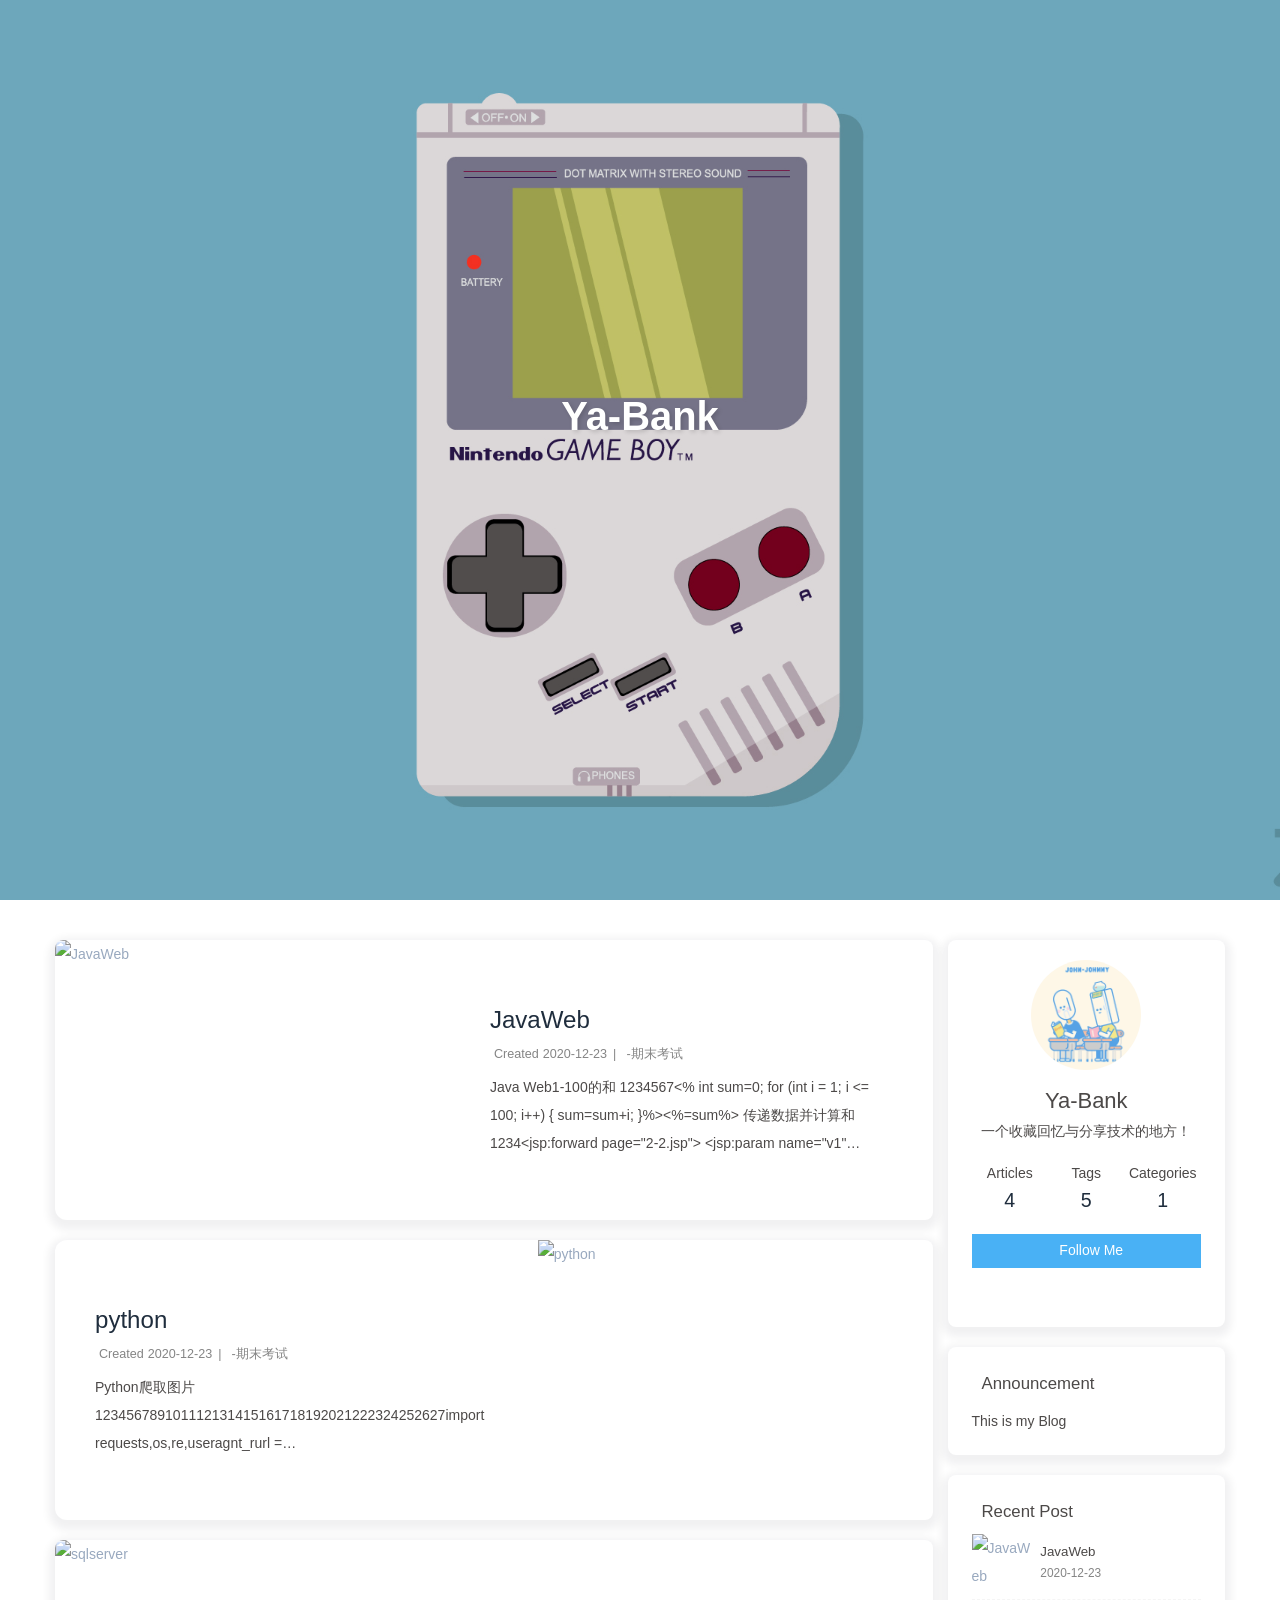
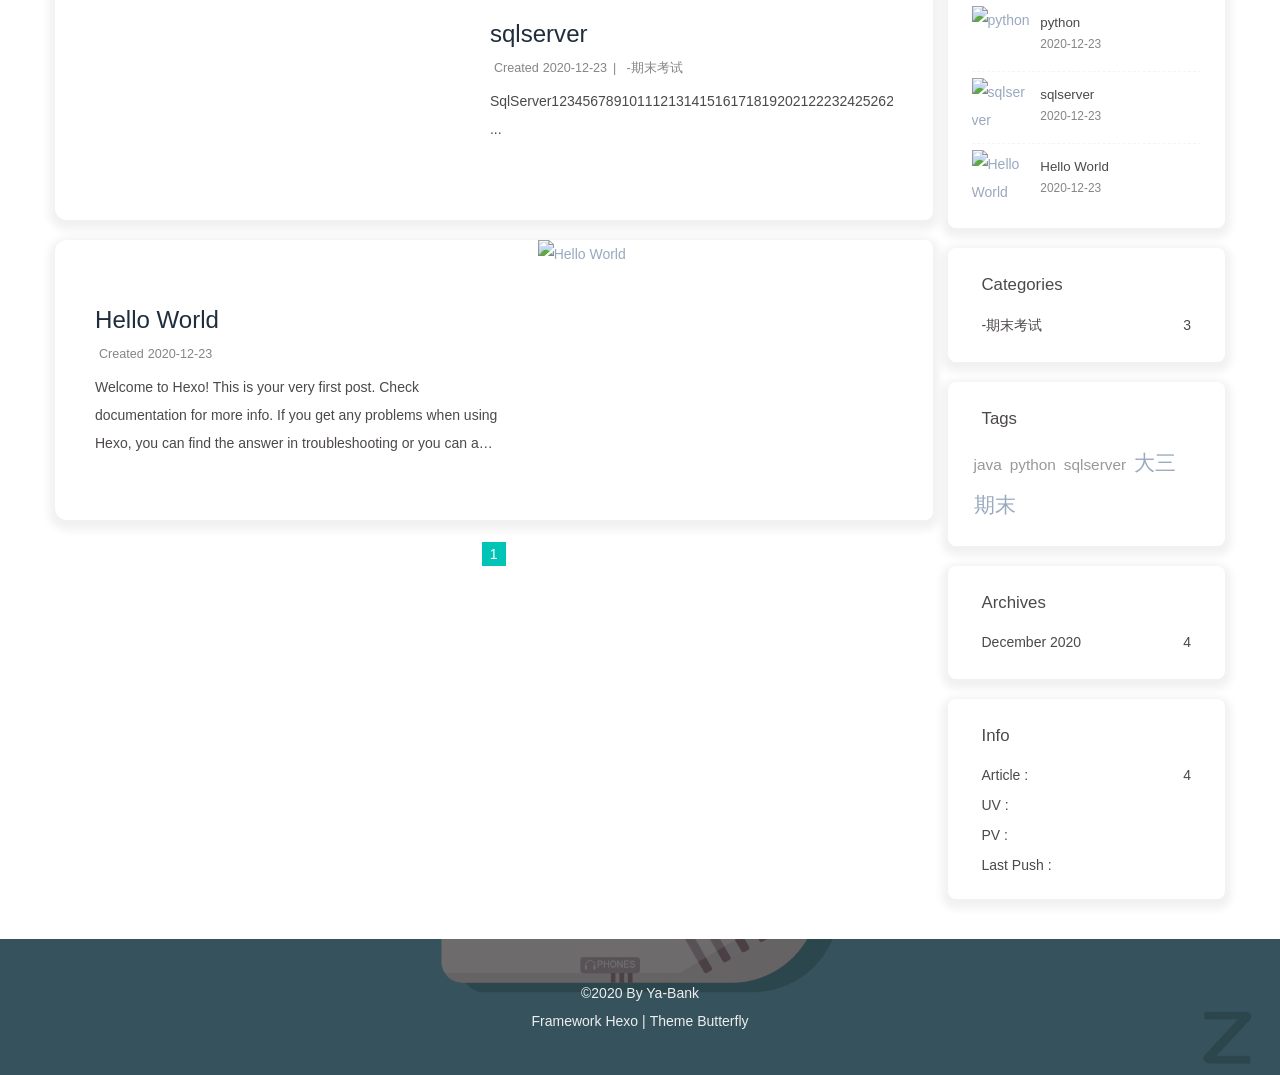
==== commit a1a86a24: "Site updated: 2020-12-23 04:15:42" ====
--- a/index.html
+++ b/index.html
@@ -33,7 +33,7 @@
     month: 'months ago'
   },
   copyright: undefined,
-  lightbox: 'fancybox',
+  lightbox: 'mediumZoom',
   Snackbar: undefined,
   source: {
     jQuery: 'https://cdn.jsdelivr.net/npm/jquery@latest/dist/jquery.min.js',
@@ -97,7 +97,7 @@
   isHome: true,
   isHighlightShrink: false,
   isToc: false,
-  postUpdate: '2020-12-23 03:27:36'
+  postUpdate: '2020-12-23 04:14:52'
 }</script><noscript><style type="text/css">
   #nav {
     opacity: 1
@@ -162,7 +162,14 @@
    } else {
      document.documentElement.classList.remove('hide-aside')
    }
-}})()</script><meta name="generator" content="Hexo 5.3.0"></head><body><div id="sidebar"><div id="menu-mask"></div><div id="sidebar-menus"><div class="author-avatar"><img class="avatar-img" src="/img/friend_404.gif" onerror="onerror=null;src='/img/friend_404.gif'" alt="avatar"/></div><div class="site-data"><div class="data-item is-center"><div class="data-item-link"><a href="/archives/"><div class="headline">Articles</div><div class="length-num">1</div></a></div></div></div><hr/><div class="menus_items"><div class="menus_item"><a class="site-page" href="/"><i class="fa-fw fas fa-home"></i><span> 首页</span></a></div><div class="menus_item"><a class="site-page" href="/archives/"><i class="fa-fw fas fa-archive"></i><span> 时间</span></a></div><div class="menus_item"><a class="site-page" href="/tags/"><i class="fa-fw fas fa-tags"></i><span> 标签</span></a></div><div class="menus_item"><a class="site-page" href="/categories/"><i class="fa-fw fas fa-folder-open"></i><span> 分类</span></a></div></div></div></div><div id="body-wrap"><header class="full_page" id="page-header" style="background-image: url(/img/index.jpg)"><nav id="nav"><span id="blog_name"><a id="site-name" href="/">Ya-Bank</a></span><div id="menus"><div class="menus_items"><div class="menus_item"><a class="site-page" href="/"><i class="fa-fw fas fa-home"></i><span> 首页</span></a></div><div class="menus_item"><a class="site-page" href="/archives/"><i class="fa-fw fas fa-archive"></i><span> 时间</span></a></div><div class="menus_item"><a class="site-page" href="/tags/"><i class="fa-fw fas fa-tags"></i><span> 标签</span></a></div><div class="menus_item"><a class="site-page" href="/categories/"><i class="fa-fw fas fa-folder-open"></i><span> 分类</span></a></div></div><div id="toggle-menu"><a class="site-page"><i class="fas fa-bars fa-fw"></i></a></div></div></nav><div id="site-info"><h1 id="site-title">Ya-Bank</h1><div id="site-subtitle"><span id="subtitle"></span></div><div id="site_social_icons"><a class="social-icon" href="https://github.com/Ya-Bank" target="_blank" title="Github"><i class="fab fa-github"></i></a><a class="social-icon" href="tencent://AddContact/?fromId=50&amp;fromSubId=1&amp;subcmd=all&amp;uin=2321668657" target="_blank" title="QQ"><i class="fas fa-envelope"></i></a></div></div><div id="scroll-down"><i class="fas fa-angle-down scroll-down-effects"></i></div></header><main class="layout" id="content-inner"><div class="recent-posts" id="recent-posts"><div class="recent-post-item"><div class="post_cover left_radius"><a href="/2020/12/23/hello-world/" title="Hello World">     <img class="post_bg" src="https://cdn.jsdelivr.net/npm/butterfly-extsrc@1/img/default.jpg" onerror="this.onerror=null;this.src='/img/404.jpg'" alt="Hello World"></a></div><div class="recent-post-info"><a class="article-title" href="/2020/12/23/hello-world/" title="Hello World">Hello World</a><div class="article-meta-wrap"><span class="post-meta-date"><i class="far fa-calendar-alt"></i><span class="article-meta-label">Created</span><time datetime="2020-12-22T16:17:24.582Z" title="Created 2020-12-23 00:17:24">2020-12-23</time></span></div><div class="content">Welcome to Hexo! This is your very first post. Check documentation for more info. If you get any problems when using Hexo, you can find the answer in troubleshooting or you can ask me on GitHub.
+}})()</script><meta name="generator" content="Hexo 5.3.0"></head><body><div id="sidebar"><div id="menu-mask"></div><div id="sidebar-menus"><div class="author-avatar"><img class="avatar-img" src="/img/friend_404.gif" onerror="onerror=null;src='/img/friend_404.gif'" alt="avatar"/></div><div class="site-data"><div class="data-item is-center"><div class="data-item-link"><a href="/archives/"><div class="headline">Articles</div><div class="length-num">4</div></a></div></div><div class="data-item is-center"><div class="data-item-link"><a href="/tags/"><div class="headline">Tags</div><div class="length-num">5</div></a></div></div><div class="data-item is-center"><div class="data-item-link"><a href="/categories/"><div class="headline">Categories</div><div class="length-num">1</div></a></div></div></div><hr/><div class="menus_items"><div class="menus_item"><a class="site-page" href="/"><i class="fa-fw fas fa-home"></i><span> 首页</span></a></div><div class="menus_item"><a class="site-page" href="/archives/"><i class="fa-fw fas fa-archive"></i><span> 时间</span></a></div><div class="menus_item"><a class="site-page" href="/tags/"><i class="fa-fw fas fa-tags"></i><span> 标签</span></a></div><div class="menus_item"><a class="site-page" href="/categories/"><i class="fa-fw fas fa-folder-open"></i><span> 分类</span></a></div></div></div></div><div id="body-wrap"><header class="full_page" id="page-header" style="background-image: url(/img/index.jpg)"><nav id="nav"><span id="blog_name"><a id="site-name" href="/">Ya-Bank</a></span><div id="menus"><div class="menus_items"><div class="menus_item"><a class="site-page" href="/"><i class="fa-fw fas fa-home"></i><span> 首页</span></a></div><div class="menus_item"><a class="site-page" href="/archives/"><i class="fa-fw fas fa-archive"></i><span> 时间</span></a></div><div class="menus_item"><a class="site-page" href="/tags/"><i class="fa-fw fas fa-tags"></i><span> 标签</span></a></div><div class="menus_item"><a class="site-page" href="/categories/"><i class="fa-fw fas fa-folder-open"></i><span> 分类</span></a></div></div><div id="toggle-menu"><a class="site-page"><i class="fas fa-bars fa-fw"></i></a></div></div></nav><div id="site-info"><h1 id="site-title">Ya-Bank</h1><div id="site-subtitle"><span id="subtitle"></span></div><div id="site_social_icons"><a class="social-icon" href="https://github.com/Ya-Bank" target="_blank" title="Github"><i class="fab fa-github"></i></a><a class="social-icon" href="tencent://AddContact/?fromId=50&amp;fromSubId=1&amp;subcmd=all&amp;uin=2321668657" target="_blank" title="QQ"><i class="fas fa-envelope"></i></a></div></div><div id="scroll-down"><i class="fas fa-angle-down scroll-down-effects"></i></div></header><main class="layout" id="content-inner"><div class="recent-posts" id="recent-posts"><div class="recent-post-item"><div class="post_cover left_radius"><a href="/2020/12/23/JavaWeb/" title="JavaWeb">     <img class="post_bg" src="https://w.wallhaven.cc/full/96/wallhaven-96gywx.png" onerror="this.onerror=null;this.src='/img/404.jpg'" alt="JavaWeb"></a></div><div class="recent-post-info"><a class="article-title" href="/2020/12/23/JavaWeb/" title="JavaWeb">JavaWeb</a><div class="article-meta-wrap"><span class="post-meta-date"><i class="far fa-calendar-alt"></i><span class="article-meta-label">Created</span><time datetime="2020-12-22T19:54:59.000Z" title="Created 2020-12-23 03:54:59">2020-12-23</time></span><span class="article-meta"><span class="article-meta__separator">|</span><i class="fas fa-inbox article-meta__icon"></i><a class="article-meta__categories" href="/categories/%E6%9C%9F%E6%9C%AB%E8%80%83%E8%AF%95/">-期末考试</a></span></div><div class="content">Java Web1-100的和
+1234567&lt;%    int sum=0;    for (int i = 1; i &lt;= 100; i++) &#123;        sum=sum+i;    &#125;%&gt;&lt;%=sum%&gt;
+
+
+传递数据并计算和
+1234&lt;jsp:forward page=&quot;2-2.jsp&quot;&gt;    &lt;jsp:param name=&quot;v1&quot; value=&quot;1&quot;/&gt;    &lt;jsp:param name=&quot;v2&quot; value=&quot;1&quot;/&gt;&lt;/jsp:forward&gt;
+1234567&lt;%    int sum=0;    sum=Integer.parseInt(request.getParameter(&quot;v1&quot;))+Integer.parseInt(request.getParameter(&quot;v2&quot;));%&gt;&lt;%=sum%&gt ...</div></div></div><div class="recent-post-item"><div class="post_cover right_radius"><a href="/2020/12/23/python/" title="python">     <img class="post_bg" src="https://w.wallhaven.cc/full/4g/wallhaven-4g191e.png" onerror="this.onerror=null;this.src='/img/404.jpg'" alt="python"></a></div><div class="recent-post-info"><a class="article-title" href="/2020/12/23/python/" title="python">python</a><div class="article-meta-wrap"><span class="post-meta-date"><i class="far fa-calendar-alt"></i><span class="article-meta-label">Created</span><time datetime="2020-12-22T19:54:59.000Z" title="Created 2020-12-23 03:54:59">2020-12-23</time></span><span class="article-meta"><span class="article-meta__separator">|</span><i class="fas fa-inbox article-meta__icon"></i><a class="article-meta__categories" href="/categories/%E6%9C%9F%E6%9C%AB%E8%80%83%E8%AF%95/">-期末考试</a></span></div><div class="content">Python爬取图片
+123456789101112131415161718192021222324252627import requests,os,re,useragnt_rurl = &#x27;https://www.qiushibaike.com/imgrank/page/%d/&#x27;headers=&#123;    &#x27;User-Agent&#x27;:useragnt_r.get_random_agent()&#125;dir_name = &#x27;./pic&#x27;if not os.path.exists(dir_name):            #如果这个目录不存在就创建这个文件夹    os.mkdir(dir_name)for page_num in range(1,14):                 #获取内容到html    real_url = format(url%page_num)    html = requests.get(url=real_url,headers=headers).text# &lt;div clas ...</div></div></div><div class="recent-post-item"><div class="post_cover left_radius"><a href="/2020/12/23/sqlserver/" title="sqlserver">     <img class="post_bg" src="https://cdn.jsdelivr.net/npm/butterfly-extsrc@1/img/default.jpg" onerror="this.onerror=null;this.src='/img/404.jpg'" alt="sqlserver"></a></div><div class="recent-post-info"><a class="article-title" href="/2020/12/23/sqlserver/" title="sqlserver">sqlserver</a><div class="article-meta-wrap"><span class="post-meta-date"><i class="far fa-calendar-alt"></i><span class="article-meta-label">Created</span><time datetime="2020-12-22T19:54:59.000Z" title="Created 2020-12-23 03:54:59">2020-12-23</time></span><span class="article-meta"><span class="article-meta__separator">|</span><i class="fas fa-inbox article-meta__icon"></i><a class="article-meta__categories" href="/categories/%E6%9C%9F%E6%9C%AB%E8%80%83%E8%AF%95/">-期末考试</a></span></div><div class="content">[base64] ...</div></div></div><div class="recent-post-item"><div class="post_cover right_radius"><a href="/2020/12/23/hello-world/" title="Hello World">     <img class="post_bg" src="https://cdn.jsdelivr.net/npm/butterfly-extsrc@1/img/default.jpg" onerror="this.onerror=null;this.src='/img/404.jpg'" alt="Hello World"></a></div><div class="recent-post-info"><a class="article-title" href="/2020/12/23/hello-world/" title="Hello World">Hello World</a><div class="article-meta-wrap"><span class="post-meta-date"><i class="far fa-calendar-alt"></i><span class="article-meta-label">Created</span><time datetime="2020-12-22T16:17:24.582Z" title="Created 2020-12-23 00:17:24">2020-12-23</time></span></div><div class="content">Welcome to Hexo! This is your very first post. Check documentation for more info. If you get any problems when using Hexo, you can find the answer in troubleshooting or you can ask me on GitHub.
 Quick StartCreate a new post1$ hexo new &quot;My New Post&quot;
 More info: Writing
 Run server1$ hexo server
@@ -171,7 +178,32 @@
 More info: Generating
 Deploy to remote sites1$ hexo deploy
 More info: Deployment
-</div></div></div><nav id="pagination"><div class="pagination"><span class="page-number current">1</span></div></nav></div><div class="aside_content" id="aside_content"><div class="card-widget card-info"><div class="card-content"><div class="card-info-avatar is-center"><img class="avatar-img" src="/img/friend_404.gif" onerror="this.onerror=null;this.src='/img/friend_404.gif'" alt="avatar"/><div class="author-info__name">Ya-Bank</div><div class="author-info__description">一个收藏回忆与分享技术的地方！</div></div><div class="card-info-data"><div class="card-info-data-item is-center"><a href="/archives/"><div class="headline">Articles</div><div class="length-num">1</div></a></div></div><a class="button--animated" id="card-info-btn" target="_blank" rel="noopener" href="https://github.com/xxxxxx"><i class="fab fa-github"></i><span>Follow Me</span></a><div class="card-info-social-icons is-center"><a class="social-icon" href="https://github.com/Ya-Bank" target="_blank" title="Github"><i class="fab fa-github"></i></a><a class="social-icon" href="tencent://AddContact/?fromId=50&amp;fromSubId=1&amp;subcmd=all&amp;uin=2321668657" target="_blank" title="QQ"><i class="fas fa-envelope"></i></a></div></div></div><div class="card-widget card-announcement"><div class="card-content"><div class="item-headline"><i class="fas fa-bullhorn card-announcement-animation"></i><span>Announcement</span></div><div class="announcement_content">This is my Blog</div></div></div><div class="sticky_layout"><div class="card-widget card-recent-post"><div class="card-content"><div class="item-headline"><i class="fas fa-history"></i><span>Recent Post</span></div><div class="aside-list"><div class="aside-list-item"><a class="thumbnail" href="/2020/12/23/hello-world/" title="Hello World"><img src="https://cdn.jsdelivr.net/npm/butterfly-extsrc@1/img/default.jpg" onerror="this.onerror=null;this.src='/img/404.jpg'" alt="Hello World"/></a><div class="content"><a class="title" href="/2020/12/23/hello-world/" title="Hello World">Hello World</a><time datetime="2020-12-22T16:17:24.582Z" title="Created 2020-12-23 00:17:24">2020-12-23</time></div></div></div></div></div><div class="card-widget card-archives"><div class="card-content"><div class="item-headline"><i class="fas fa-archive"></i><span>Archives</span></div><ul class="card-archive-list"><li class="card-archive-list-item"><a class="card-archive-list-link" href="/archives/2020/12/"><span class="card-archive-list-date">December 2020</span><span class="card-archive-list-count">1</span></a></li></ul></div></div><div class="card-widget card-webinfo"><div class="card-content"><div class="item-headline"><i class="fas fa-chart-line"></i><span>Info</span></div><div class="webinfo"><div class="webinfo-item"><div class="item-name">Article :</div><div class="item-count">1</div></div><div class="webinfo-item"><div class="item-name">UV :</div><div class="item-count" id="busuanzi_value_site_uv"></div></div><div class="webinfo-item"><div class="item-name">PV :</div><div class="item-count" id="busuanzi_value_site_pv"></div></div><div class="webinfo-item"><div class="item-name">Last Push :</div><div class="item-count" id="last-push-date" data-lastPushDate="2020-12-22T19:27:36.956Z"></div></div></div></div></div></div></div></main><footer id="footer"><div id="footer-wrap"><div class="copyright">&copy;2020 By Ya-Bank</div><div class="framework-info"><span>Framework </span><a target="_blank" rel="noopener" href="https://hexo.io">Hexo</a><span class="footer-separator">|</span><span>Theme </span><a target="_blank" rel="noopener" href="https://github.com/jerryc127/hexo-theme-butterfly">Butterfly</a></div></div></footer></div><div id="rightside"><div id="rightside-config-hide"><button id="darkmode" type="button" title="Switch Between Light And Dark Mode"><i class="fas fa-adjust"></i></button><button id="hide-aside-btn" type="button" title="Toggle between single-column and double-column"><i class="fas fa-arrows-alt-h"></i></button></div><div id="rightside-config-show"><button id="rightside_config" type="button" title="Setting"><i class="fas fa-cog fa-spin"></i></button><button id="go-up" type="button" title="Back To Top"><i class="fas fa-arrow-up"></i></button></div></div><div><script src="/js/utils.js"></script><script src="/js/main.js"></script><div class="js-pjax"><script async src="//busuanzi.ibruce.info/busuanzi/2.3/busuanzi.pure.mini.js"></script></div><div class="aplayer no-destroy" data-id="000PeZCQ1i4XVs" data-server="tencent" data-type="artist" data-fixed="true" data-mini="true" data-listFolded="false" data-order="random" data-preload="none" data-autoplay="false" muted></div><link rel="stylesheet" href="https://cdn.jsdelivr.net/npm/aplayer/dist/APlayer.min.css" media="print" onload="this.media='all'"><script src="https://cdn.jsdelivr.net/npm/aplayer/dist/APlayer.min.js"></script><script src="https://cdn.jsdelivr.net/gh/metowolf/MetingJS@1.2/dist/Meting.min.js"></script><script src="https://cdn.jsdelivr.net/npm/pjax/pjax.min.js"></script><script>let pjaxSelectors = [
+</div></div></div><nav id="pagination"><div class="pagination"><span class="page-number current">1</span></div></nav></div><div class="aside_content" id="aside_content"><div class="card-widget card-info"><div class="card-content"><div class="card-info-avatar is-center"><img class="avatar-img" src="/img/friend_404.gif" onerror="this.onerror=null;this.src='/img/friend_404.gif'" alt="avatar"/><div class="author-info__name">Ya-Bank</div><div class="author-info__description">一个收藏回忆与分享技术的地方！</div></div><div class="card-info-data"><div class="card-info-data-item is-center"><a href="/archives/"><div class="headline">Articles</div><div class="length-num">4</div></a></div><div class="card-info-data-item is-center"><a href="/tags/"><div class="headline">Tags</div><div class="length-num">5</div></a></div><div class="card-info-data-item is-center"><a href="/categories/"><div class="headline">Categories</div><div class="length-num">1</div></a></div></div><a class="button--animated" id="card-info-btn" target="_blank" rel="noopener" href="https://github.com/xxxxxx"><i class="fab fa-github"></i><span>Follow Me</span></a><div class="card-info-social-icons is-center"><a class="social-icon" href="https://github.com/Ya-Bank" target="_blank" title="Github"><i class="fab fa-github"></i></a><a class="social-icon" href="tencent://AddContact/?fromId=50&amp;fromSubId=1&amp;subcmd=all&amp;uin=2321668657" target="_blank" title="QQ"><i class="fas fa-envelope"></i></a></div></div></div><div class="card-widget card-announcement"><div class="card-content"><div class="item-headline"><i class="fas fa-bullhorn card-announcement-animation"></i><span>Announcement</span></div><div class="announcement_content">This is my Blog</div></div></div><div class="sticky_layout"><div class="card-widget card-recent-post"><div class="card-content"><div class="item-headline"><i class="fas fa-history"></i><span>Recent Post</span></div><div class="aside-list"><div class="aside-list-item"><a class="thumbnail" href="/2020/12/23/JavaWeb/" title="JavaWeb"><img src="https://w.wallhaven.cc/full/96/wallhaven-96gywx.png" onerror="this.onerror=null;this.src='/img/404.jpg'" alt="JavaWeb"/></a><div class="content"><a class="title" href="/2020/12/23/JavaWeb/" title="JavaWeb">JavaWeb</a><time datetime="2020-12-22T19:54:59.000Z" title="Created 2020-12-23 03:54:59">2020-12-23</time></div></div><div class="aside-list-item"><a class="thumbnail" href="/2020/12/23/python/" title="python"><img src="https://w.wallhaven.cc/full/4g/wallhaven-4g191e.png" onerror="this.onerror=null;this.src='/img/404.jpg'" alt="python"/></a><div class="content"><a class="title" href="/2020/12/23/python/" title="python">python</a><time datetime="2020-12-22T19:54:59.000Z" title="Created 2020-12-23 03:54:59">2020-12-23</time></div></div><div class="aside-list-item"><a class="thumbnail" href="/2020/12/23/sqlserver/" title="sqlserver"><img src="https://cdn.jsdelivr.net/npm/butterfly-extsrc@1/img/default.jpg" onerror="this.onerror=null;this.src='/img/404.jpg'" alt="sqlserver"/></a><div class="content"><a class="title" href="/2020/12/23/sqlserver/" title="sqlserver">sqlserver</a><time datetime="2020-12-22T19:54:59.000Z" title="Created 2020-12-23 03:54:59">2020-12-23</time></div></div><div class="aside-list-item"><a class="thumbnail" href="/2020/12/23/hello-world/" title="Hello World"><img src="https://cdn.jsdelivr.net/npm/butterfly-extsrc@1/img/default.jpg" onerror="this.onerror=null;this.src='/img/404.jpg'" alt="Hello World"/></a><div class="content"><a class="title" href="/2020/12/23/hello-world/" title="Hello World">Hello World</a><time datetime="2020-12-22T16:17:24.582Z" title="Created 2020-12-23 00:17:24">2020-12-23</time></div></div></div></div></div><div class="card-widget card-categories"><div class="card-content"><div class="item-headline"><i class="fas fa-folder-open"></i><span>Categories</span></div><ul class="card-category-list" id="aside-cat-list">
+            <li class="card-category-list-item "><a class="card-category-list-link" href="/categories/%E6%9C%9F%E6%9C%AB%E8%80%83%E8%AF%95/"><span class="card-category-list-name">-期末考试</span><span class="card-category-list-count">3</span></a></li>
+            
+            </ul></div></div><div class="card-widget card-tags"><div class="card-content"><div class="item-headline"><i class="fas fa-tags"></i><span>Tags</span></div><div class="card-tag-cloud"><a href="/tags/java/" style="font-size: 1.1em; color: #999">java</a> <a href="/tags/python/" style="font-size: 1.1em; color: #999">python</a> <a href="/tags/sqlserver/" style="font-size: 1.1em; color: #999">sqlserver</a> <a href="/tags/%E5%A4%A7%E4%B8%89/" style="font-size: 1.5em; color: #99a9bf">大三</a> <a href="/tags/%E6%9C%9F%E6%9C%AB/" style="font-size: 1.5em; color: #99a9bf">期末</a></div></div></div><div class="card-widget card-archives"><div class="card-content"><div class="item-headline"><i class="fas fa-archive"></i><span>Archives</span></div><ul class="card-archive-list"><li class="card-archive-list-item"><a class="card-archive-list-link" href="/archives/2020/12/"><span class="card-archive-list-date">December 2020</span><span class="card-archive-list-count">4</span></a></li></ul></div></div><div class="card-widget card-webinfo"><div class="card-content"><div class="item-headline"><i class="fas fa-chart-line"></i><span>Info</span></div><div class="webinfo"><div class="webinfo-item"><div class="item-name">Article :</div><div class="item-count">4</div></div><div class="webinfo-item"><div class="item-name">UV :</div><div class="item-count" id="busuanzi_value_site_uv"></div></div><div class="webinfo-item"><div class="item-name">PV :</div><div class="item-count" id="busuanzi_value_site_pv"></div></div><div class="webinfo-item"><div class="item-name">Last Push :</div><div class="item-count" id="last-push-date" data-lastPushDate="2020-12-22T20:14:52.650Z"></div></div></div></div></div></div></div></main><footer id="footer" style="background-image: url(/img/index.jpg)"><div id="footer-wrap"><div class="copyright">&copy;2020 By Ya-Bank</div><div class="framework-info"><span>Framework </span><a target="_blank" rel="noopener" href="https://hexo.io">Hexo</a><span class="footer-separator">|</span><span>Theme </span><a target="_blank" rel="noopener" href="https://github.com/jerryc127/hexo-theme-butterfly">Butterfly</a></div></div></footer></div><div id="rightside"><div id="rightside-config-hide"><button id="darkmode" type="button" title="Switch Between Light And Dark Mode"><i class="fas fa-adjust"></i></button><button id="hide-aside-btn" type="button" title="Toggle between single-column and double-column"><i class="fas fa-arrows-alt-h"></i></button></div><div id="rightside-config-show"><button id="rightside_config" type="button" title="Setting"><i class="fas fa-cog fa-spin"></i></button><button id="go-up" type="button" title="Back To Top"><i class="fas fa-arrow-up"></i></button></div></div><div><script src="/js/utils.js"></script><script src="/js/main.js"></script><script src="https://cdn.jsdelivr.net/npm/medium-zoom/dist/medium-zoom.min.js"></script><script src="https://cdn.jsdelivr.net/npm/instant.page/instantpage.min.js" type="module"></script><div class="js-pjax"><script>function subtitleType () {
+  if (true) { 
+    var typed = new Typed("#subtitle", {
+      strings: "今日事&#44;今日毕,Never put off till tomorrow what you can do today".split(","),
+      startDelay: 300,
+      typeSpeed: 150,
+      loop: false,
+      backSpeed: 50
+    })
+  } else {
+    document.getElementById("subtitle").innerHTML = '今日事&#44;今日毕'
+  }
+}
+
+if (true) {
+  if (typeof Typed === 'function') {
+    subtitleType()
+  } else {
+    getScript('https://cdn.jsdelivr.net/npm/typed.js/lib/typed.min.js').then(subtitleType)
+  }
+} else {
+  subtitleType()
+}</script><script async src="//busuanzi.ibruce.info/busuanzi/2.3/busuanzi.pure.mini.js"></script></div><div class="aplayer no-destroy" data-id="000PeZCQ1i4XVs" data-server="tencent" data-type="artist" data-fixed="true" data-mini="true" data-listFolded="false" data-order="random" data-preload="none" data-autoplay="false" muted></div><link rel="stylesheet" href="https://cdn.jsdelivr.net/npm/aplayer/dist/APlayer.min.css" media="print" onload="this.media='all'"><script src="https://cdn.jsdelivr.net/npm/aplayer/dist/APlayer.min.js"></script><script src="https://cdn.jsdelivr.net/gh/metowolf/MetingJS@1.2/dist/Meting.min.js"></script><script src="https://cdn.jsdelivr.net/npm/pjax/pjax.min.js"></script><script>let pjaxSelectors = [
   'title',
   '#config_change',
   '#body-wrap',
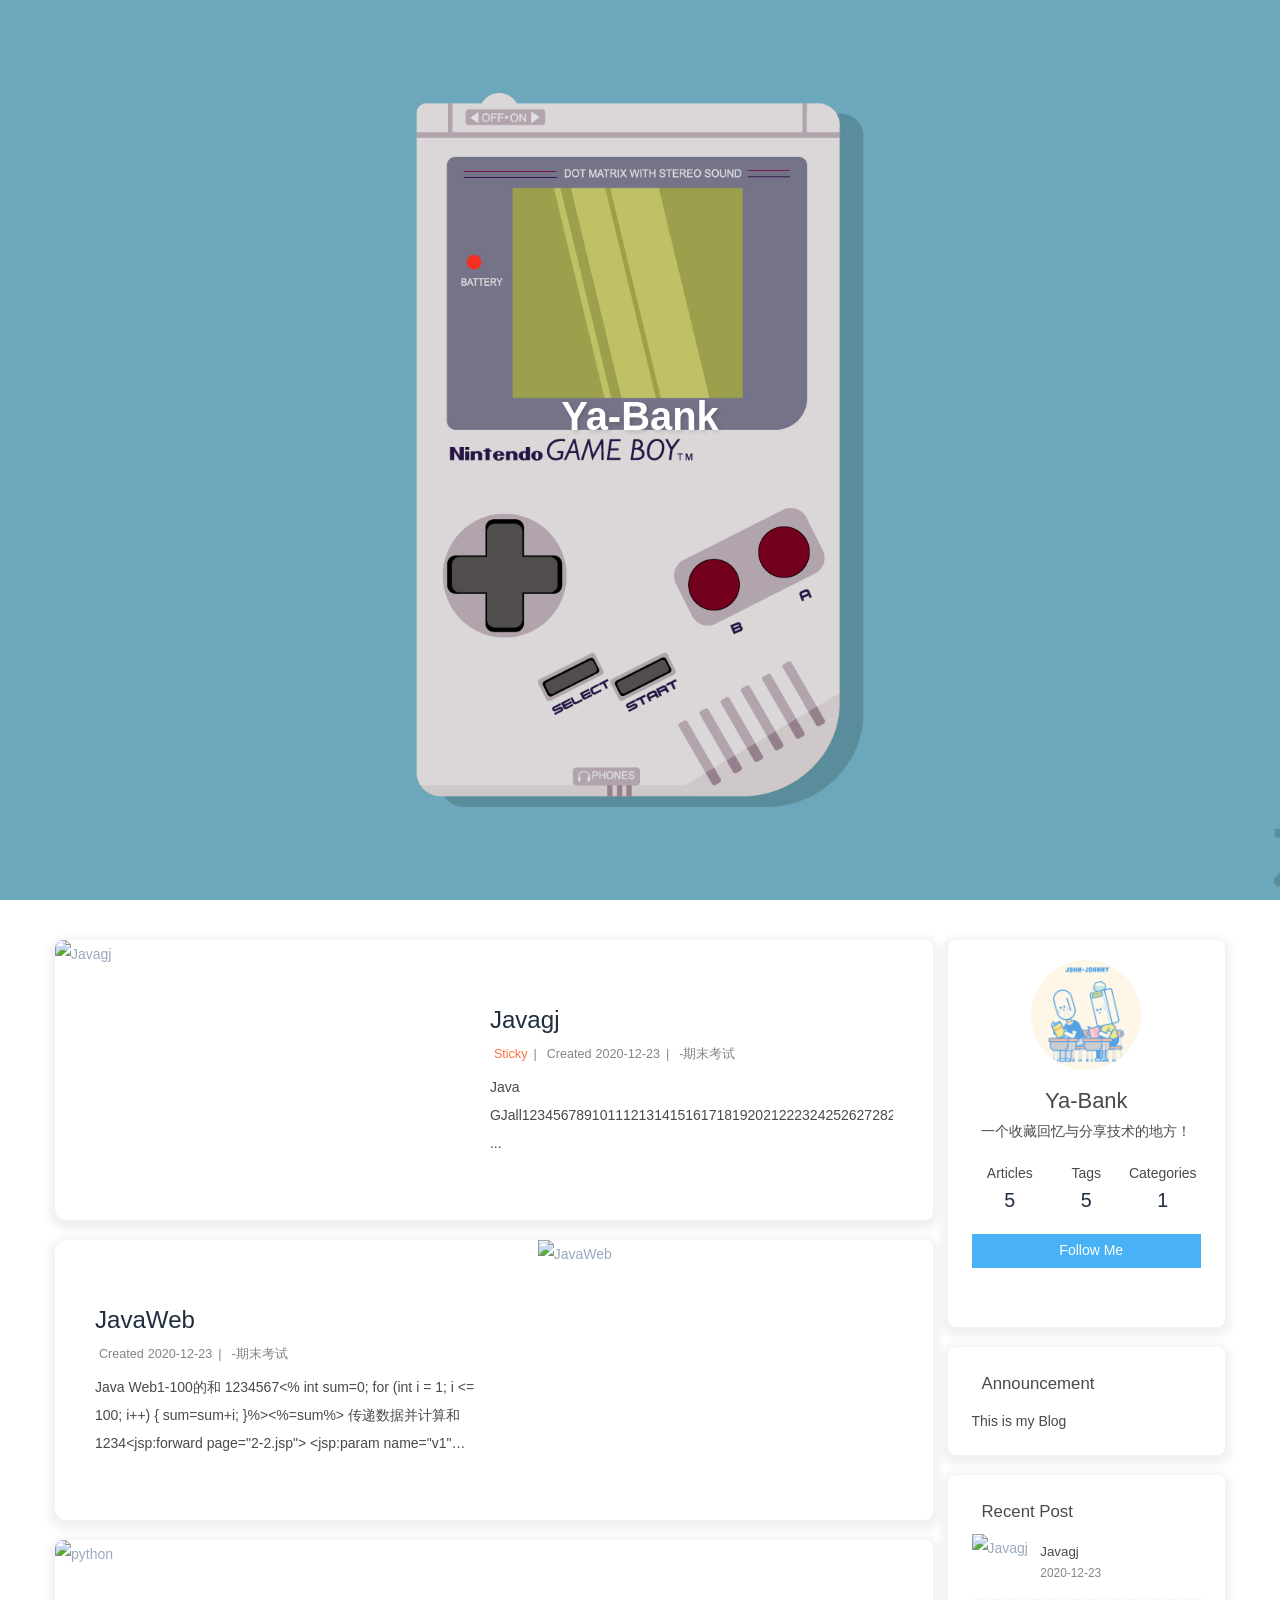
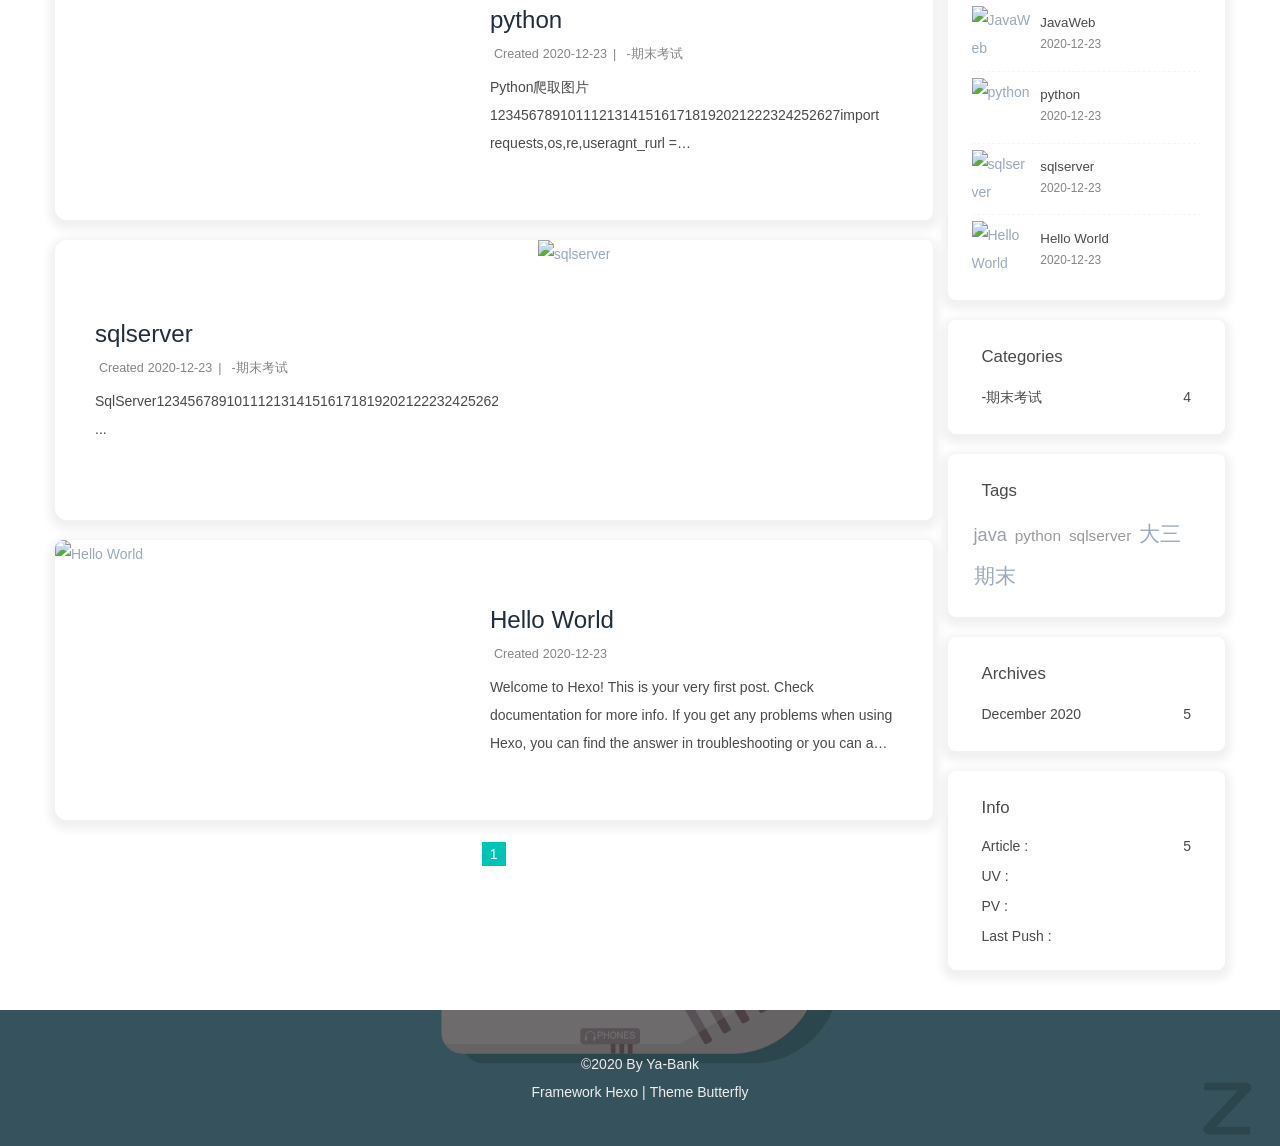
==== commit 01e4e592: "Site updated: 2020-12-24 20:20:40" ====
--- a/index.html
+++ b/index.html
@@ -97,7 +97,7 @@
   isHome: true,
   isHighlightShrink: false,
   isToc: false,
-  postUpdate: '2020-12-23 04:14:52'
+  postUpdate: '2020-12-24 20:20:36'
 }</script><noscript><style type="text/css">
   #nav {
     opacity: 1
@@ -162,14 +162,14 @@
    } else {
      document.documentElement.classList.remove('hide-aside')
    }
-}})()</script><meta name="generator" content="Hexo 5.3.0"></head><body><div id="sidebar"><div id="menu-mask"></div><div id="sidebar-menus"><div class="author-avatar"><img class="avatar-img" src="/img/friend_404.gif" onerror="onerror=null;src='/img/friend_404.gif'" alt="avatar"/></div><div class="site-data"><div class="data-item is-center"><div class="data-item-link"><a href="/archives/"><div class="headline">Articles</div><div class="length-num">4</div></a></div></div><div class="data-item is-center"><div class="data-item-link"><a href="/tags/"><div class="headline">Tags</div><div class="length-num">5</div></a></div></div><div class="data-item is-center"><div class="data-item-link"><a href="/categories/"><div class="headline">Categories</div><div class="length-num">1</div></a></div></div></div><hr/><div class="menus_items"><div class="menus_item"><a class="site-page" href="/"><i class="fa-fw fas fa-home"></i><span> 首页</span></a></div><div class="menus_item"><a class="site-page" href="/archives/"><i class="fa-fw fas fa-archive"></i><span> 时间</span></a></div><div class="menus_item"><a class="site-page" href="/tags/"><i class="fa-fw fas fa-tags"></i><span> 标签</span></a></div><div class="menus_item"><a class="site-page" href="/categories/"><i class="fa-fw fas fa-folder-open"></i><span> 分类</span></a></div></div></div></div><div id="body-wrap"><header class="full_page" id="page-header" style="background-image: url(/img/index.jpg)"><nav id="nav"><span id="blog_name"><a id="site-name" href="/">Ya-Bank</a></span><div id="menus"><div class="menus_items"><div class="menus_item"><a class="site-page" href="/"><i class="fa-fw fas fa-home"></i><span> 首页</span></a></div><div class="menus_item"><a class="site-page" href="/archives/"><i class="fa-fw fas fa-archive"></i><span> 时间</span></a></div><div class="menus_item"><a class="site-page" href="/tags/"><i class="fa-fw fas fa-tags"></i><span> 标签</span></a></div><div class="menus_item"><a class="site-page" href="/categories/"><i class="fa-fw fas fa-folder-open"></i><span> 分类</span></a></div></div><div id="toggle-menu"><a class="site-page"><i class="fas fa-bars fa-fw"></i></a></div></div></nav><div id="site-info"><h1 id="site-title">Ya-Bank</h1><div id="site-subtitle"><span id="subtitle"></span></div><div id="site_social_icons"><a class="social-icon" href="https://github.com/Ya-Bank" target="_blank" title="Github"><i class="fab fa-github"></i></a><a class="social-icon" href="tencent://AddContact/?fromId=50&amp;fromSubId=1&amp;subcmd=all&amp;uin=2321668657" target="_blank" title="QQ"><i class="fas fa-envelope"></i></a></div></div><div id="scroll-down"><i class="fas fa-angle-down scroll-down-effects"></i></div></header><main class="layout" id="content-inner"><div class="recent-posts" id="recent-posts"><div class="recent-post-item"><div class="post_cover left_radius"><a href="/2020/12/23/JavaWeb/" title="JavaWeb">     <img class="post_bg" src="https://w.wallhaven.cc/full/96/wallhaven-96gywx.png" onerror="this.onerror=null;this.src='/img/404.jpg'" alt="JavaWeb"></a></div><div class="recent-post-info"><a class="article-title" href="/2020/12/23/JavaWeb/" title="JavaWeb">JavaWeb</a><div class="article-meta-wrap"><span class="post-meta-date"><i class="far fa-calendar-alt"></i><span class="article-meta-label">Created</span><time datetime="2020-12-22T19:54:59.000Z" title="Created 2020-12-23 03:54:59">2020-12-23</time></span><span class="article-meta"><span class="article-meta__separator">|</span><i class="fas fa-inbox article-meta__icon"></i><a class="article-meta__categories" href="/categories/%E6%9C%9F%E6%9C%AB%E8%80%83%E8%AF%95/">-期末考试</a></span></div><div class="content">Java Web1-100的和
+}})()</script><meta name="generator" content="Hexo 5.3.0"></head><body><div id="sidebar"><div id="menu-mask"></div><div id="sidebar-menus"><div class="author-avatar"><img class="avatar-img" src="/img/friend_404.gif" onerror="onerror=null;src='/img/friend_404.gif'" alt="avatar"/></div><div class="site-data"><div class="data-item is-center"><div class="data-item-link"><a href="/archives/"><div class="headline">Articles</div><div class="length-num">5</div></a></div></div><div class="data-item is-center"><div class="data-item-link"><a href="/tags/"><div class="headline">Tags</div><div class="length-num">5</div></a></div></div><div class="data-item is-center"><div class="data-item-link"><a href="/categories/"><div class="headline">Categories</div><div class="length-num">1</div></a></div></div></div><hr/><div class="menus_items"><div class="menus_item"><a class="site-page" href="/"><i class="fa-fw fas fa-home"></i><span> 首页</span></a></div><div class="menus_item"><a class="site-page" href="/archives/"><i class="fa-fw fas fa-archive"></i><span> 时间</span></a></div><div class="menus_item"><a class="site-page" href="/tags/"><i class="fa-fw fas fa-tags"></i><span> 标签</span></a></div><div class="menus_item"><a class="site-page" href="/categories/"><i class="fa-fw fas fa-folder-open"></i><span> 分类</span></a></div></div></div></div><div id="body-wrap"><header class="full_page" id="page-header" style="background-image: url(/img/index.jpg)"><nav id="nav"><span id="blog_name"><a id="site-name" href="/">Ya-Bank</a></span><div id="menus"><div class="menus_items"><div class="menus_item"><a class="site-page" href="/"><i class="fa-fw fas fa-home"></i><span> 首页</span></a></div><div class="menus_item"><a class="site-page" href="/archives/"><i class="fa-fw fas fa-archive"></i><span> 时间</span></a></div><div class="menus_item"><a class="site-page" href="/tags/"><i class="fa-fw fas fa-tags"></i><span> 标签</span></a></div><div class="menus_item"><a class="site-page" href="/categories/"><i class="fa-fw fas fa-folder-open"></i><span> 分类</span></a></div></div><div id="toggle-menu"><a class="site-page"><i class="fas fa-bars fa-fw"></i></a></div></div></nav><div id="site-info"><h1 id="site-title">Ya-Bank</h1><div id="site-subtitle"><span id="subtitle"></span></div><div id="site_social_icons"><a class="social-icon" href="https://github.com/Ya-Bank" target="_blank" title="Github"><i class="fab fa-github"></i></a><a class="social-icon" href="tencent://AddContact/?fromId=50&amp;fromSubId=1&amp;subcmd=all&amp;uin=2321668657" target="_blank" title="QQ"><i class="fas fa-envelope"></i></a></div></div><div id="scroll-down"><i class="fas fa-angle-down scroll-down-effects"></i></div></header><main class="layout" id="content-inner"><div class="recent-posts" id="recent-posts"><div class="recent-post-item"><div class="post_cover left_radius"><a href="/2020/12/23/javagj/" title="Javagj">     <img class="post_bg" src="https://w.wallhaven.cc/full/96/wallhaven-96gywx.png" onerror="this.onerror=null;this.src='/img/404.jpg'" alt="Javagj"></a></div><div class="recent-post-info"><a class="article-title" href="/2020/12/23/javagj/" title="Javagj">Javagj</a><div class="article-meta-wrap"><span class="article-meta"><i class="fas fa-thumbtack article-meta__icon sticky"></i><span class="sticky">Sticky</span><span class="article-meta__separator">|</span></span><span class="post-meta-date"><i class="far fa-calendar-alt"></i><span class="article-meta-label">Created</span><time datetime="2020-12-23T01:54:59.000Z" title="Created 2020-12-23 09:54:59">2020-12-23</time></span><span class="article-meta"><span class="article-meta__separator">|</span><i class="fas fa-inbox article-meta__icon"></i><a class="article-meta__categories" href="/categories/%E6%9C%9F%E6%9C%AB%E8%80%83%E8%AF%95/">-期末考试</a></span></div><div class="content">Java [base64] ...</div></div></div><div class="recent-post-item"><div class="post_cover right_radius"><a href="/2020/12/23/JavaWeb/" title="JavaWeb">     <img class="post_bg" src="https://w.wallhaven.cc/full/96/wallhaven-96gywx.png" onerror="this.onerror=null;this.src='/img/404.jpg'" alt="JavaWeb"></a></div><div class="recent-post-info"><a class="article-title" href="/2020/12/23/JavaWeb/" title="JavaWeb">JavaWeb</a><div class="article-meta-wrap"><span class="post-meta-date"><i class="far fa-calendar-alt"></i><span class="article-meta-label">Created</span><time datetime="2020-12-22T19:54:59.000Z" title="Created 2020-12-23 03:54:59">2020-12-23</time></span><span class="article-meta"><span class="article-meta__separator">|</span><i class="fas fa-inbox article-meta__icon"></i><a class="article-meta__categories" href="/categories/%E6%9C%9F%E6%9C%AB%E8%80%83%E8%AF%95/">-期末考试</a></span></div><div class="content">Java Web1-100的和
 1234567&lt;%    int sum=0;    for (int i = 1; i &lt;= 100; i++) &#123;        sum=sum+i;    &#125;%&gt;&lt;%=sum%&gt;
 
 
 传递数据并计算和
 1234&lt;jsp:forward page=&quot;2-2.jsp&quot;&gt;    &lt;jsp:param name=&quot;v1&quot; value=&quot;1&quot;/&gt;    &lt;jsp:param name=&quot;v2&quot; value=&quot;1&quot;/&gt;&lt;/jsp:forward&gt;
-1234567&lt;%    int sum=0;    sum=Integer.parseInt(request.getParameter(&quot;v1&quot;))+Integer.parseInt(request.getParameter(&quot;v2&quot;));%&gt;&lt;%=sum%&gt ...</div></div></div><div class="recent-post-item"><div class="post_cover right_radius"><a href="/2020/12/23/python/" title="python">     <img class="post_bg" src="https://w.wallhaven.cc/full/4g/wallhaven-4g191e.png" onerror="this.onerror=null;this.src='/img/404.jpg'" alt="python"></a></div><div class="recent-post-info"><a class="article-title" href="/2020/12/23/python/" title="python">python</a><div class="article-meta-wrap"><span class="post-meta-date"><i class="far fa-calendar-alt"></i><span class="article-meta-label">Created</span><time datetime="2020-12-22T19:54:59.000Z" title="Created 2020-12-23 03:54:59">2020-12-23</time></span><span class="article-meta"><span class="article-meta__separator">|</span><i class="fas fa-inbox article-meta__icon"></i><a class="article-meta__categories" href="/categories/%E6%9C%9F%E6%9C%AB%E8%80%83%E8%AF%95/">-期末考试</a></span></div><div class="content">Python爬取图片
-123456789101112131415161718192021222324252627import requests,os,re,useragnt_rurl = &#x27;https://www.qiushibaike.com/imgrank/page/%d/&#x27;headers=&#123;    &#x27;User-Agent&#x27;:useragnt_r.get_random_agent()&#125;dir_name = &#x27;./pic&#x27;if not os.path.exists(dir_name):            #如果这个目录不存在就创建这个文件夹    os.mkdir(dir_name)for page_num in range(1,14):                 #获取内容到html    real_url = format(url%page_num)    html = requests.get(url=real_url,headers=headers).text# &lt;div clas ...</div></div></div><div class="recent-post-item"><div class="post_cover left_radius"><a href="/2020/12/23/sqlserver/" title="sqlserver">     <img class="post_bg" src="https://cdn.jsdelivr.net/npm/butterfly-extsrc@1/img/default.jpg" onerror="this.onerror=null;this.src='/img/404.jpg'" alt="sqlserver"></a></div><div class="recent-post-info"><a class="article-title" href="/2020/12/23/sqlserver/" title="sqlserver">sqlserver</a><div class="article-meta-wrap"><span class="post-meta-date"><i class="far fa-calendar-alt"></i><span class="article-meta-label">Created</span><time datetime="2020-12-22T19:54:59.000Z" title="Created 2020-12-23 03:54:59">2020-12-23</time></span><span class="article-meta"><span class="article-meta__separator">|</span><i class="fas fa-inbox article-meta__icon"></i><a class="article-meta__categories" href="/categories/%E6%9C%9F%E6%9C%AB%E8%80%83%E8%AF%95/">-期末考试</a></span></div><div class="content">[base64] ...</div></div></div><div class="recent-post-item"><div class="post_cover right_radius"><a href="/2020/12/23/hello-world/" title="Hello World">     <img class="post_bg" src="https://cdn.jsdelivr.net/npm/butterfly-extsrc@1/img/default.jpg" onerror="this.onerror=null;this.src='/img/404.jpg'" alt="Hello World"></a></div><div class="recent-post-info"><a class="article-title" href="/2020/12/23/hello-world/" title="Hello World">Hello World</a><div class="article-meta-wrap"><span class="post-meta-date"><i class="far fa-calendar-alt"></i><span class="article-meta-label">Created</span><time datetime="2020-12-22T16:17:24.582Z" title="Created 2020-12-23 00:17:24">2020-12-23</time></span></div><div class="content">Welcome to Hexo! This is your very first post. Check documentation for more info. If you get any problems when using Hexo, you can find the answer in troubleshooting or you can ask me on GitHub.
+1234567&lt;%    int sum=0;    sum=Integer.parseInt(request.getParameter(&quot;v1&quot;))+Integer.parseInt(request.getParameter(&quot;v2&quot;));%&gt;&lt;%=sum%&gt ...</div></div></div><div class="recent-post-item"><div class="post_cover left_radius"><a href="/2020/12/23/python/" title="python">     <img class="post_bg" src="https://w.wallhaven.cc/full/4g/wallhaven-4g191e.png" onerror="this.onerror=null;this.src='/img/404.jpg'" alt="python"></a></div><div class="recent-post-info"><a class="article-title" href="/2020/12/23/python/" title="python">python</a><div class="article-meta-wrap"><span class="post-meta-date"><i class="far fa-calendar-alt"></i><span class="article-meta-label">Created</span><time datetime="2020-12-22T19:54:59.000Z" title="Created 2020-12-23 03:54:59">2020-12-23</time></span><span class="article-meta"><span class="article-meta__separator">|</span><i class="fas fa-inbox article-meta__icon"></i><a class="article-meta__categories" href="/categories/%E6%9C%9F%E6%9C%AB%E8%80%83%E8%AF%95/">-期末考试</a></span></div><div class="content">Python爬取图片
+123456789101112131415161718192021222324252627import requests,os,re,useragnt_rurl = &#x27;https://www.qiushibaike.com/imgrank/page/%d/&#x27;headers=&#123;    &#x27;User-Agent&#x27;:useragnt_r.get_random_agent()&#125;dir_name = &#x27;./pic&#x27;if not os.path.exists(dir_name):            #如果这个目录不存在就创建这个文件夹    os.mkdir(dir_name)for page_num in range(1,14):                 #获取内容到html    real_url = format(url%page_num)    html = requests.get(url=real_url,headers=headers).text# &lt;div clas ...</div></div></div><div class="recent-post-item"><div class="post_cover right_radius"><a href="/2020/12/23/sqlserver/" title="sqlserver">     <img class="post_bg" src="https://cdn.jsdelivr.net/npm/butterfly-extsrc@1/img/default.jpg" onerror="this.onerror=null;this.src='/img/404.jpg'" alt="sqlserver"></a></div><div class="recent-post-info"><a class="article-title" href="/2020/12/23/sqlserver/" title="sqlserver">sqlserver</a><div class="article-meta-wrap"><span class="post-meta-date"><i class="far fa-calendar-alt"></i><span class="article-meta-label">Created</span><time datetime="2020-12-22T19:54:59.000Z" title="Created 2020-12-23 03:54:59">2020-12-23</time></span><span class="article-meta"><span class="article-meta__separator">|</span><i class="fas fa-inbox article-meta__icon"></i><a class="article-meta__categories" href="/categories/%E6%9C%9F%E6%9C%AB%E8%80%83%E8%AF%95/">-期末考试</a></span></div><div class="content">[base64] ...</div></div></div><div class="recent-post-item"><div class="post_cover left_radius"><a href="/2020/12/23/hello-world/" title="Hello World">     <img class="post_bg" src="https://cdn.jsdelivr.net/npm/butterfly-extsrc@1/img/default.jpg" onerror="this.onerror=null;this.src='/img/404.jpg'" alt="Hello World"></a></div><div class="recent-post-info"><a class="article-title" href="/2020/12/23/hello-world/" title="Hello World">Hello World</a><div class="article-meta-wrap"><span class="post-meta-date"><i class="far fa-calendar-alt"></i><span class="article-meta-label">Created</span><time datetime="2020-12-22T16:17:24.582Z" title="Created 2020-12-23 00:17:24">2020-12-23</time></span></div><div class="content">Welcome to Hexo! This is your very first post. Check documentation for more info. If you get any problems when using Hexo, you can find the answer in troubleshooting or you can ask me on GitHub.
 Quick StartCreate a new post1$ hexo new &quot;My New Post&quot;
 More info: Writing
 Run server1$ hexo server
@@ -178,10 +178,10 @@
 More info: Generating
 Deploy to remote sites1$ hexo deploy
 More info: Deployment
-</div></div></div><nav id="pagination"><div class="pagination"><span class="page-number current">1</span></div></nav></div><div class="aside_content" id="aside_content"><div class="card-widget card-info"><div class="card-content"><div class="card-info-avatar is-center"><img class="avatar-img" src="/img/friend_404.gif" onerror="this.onerror=null;this.src='/img/friend_404.gif'" alt="avatar"/><div class="author-info__name">Ya-Bank</div><div class="author-info__description">一个收藏回忆与分享技术的地方！</div></div><div class="card-info-data"><div class="card-info-data-item is-center"><a href="/archives/"><div class="headline">Articles</div><div class="length-num">4</div></a></div><div class="card-info-data-item is-center"><a href="/tags/"><div class="headline">Tags</div><div class="length-num">5</div></a></div><div class="card-info-data-item is-center"><a href="/categories/"><div class="headline">Categories</div><div class="length-num">1</div></a></div></div><a class="button--animated" id="card-info-btn" target="_blank" rel="noopener" href="https://github.com/xxxxxx"><i class="fab fa-github"></i><span>Follow Me</span></a><div class="card-info-social-icons is-center"><a class="social-icon" href="https://github.com/Ya-Bank" target="_blank" title="Github"><i class="fab fa-github"></i></a><a class="social-icon" href="tencent://AddContact/?fromId=50&amp;fromSubId=1&amp;subcmd=all&amp;uin=2321668657" target="_blank" title="QQ"><i class="fas fa-envelope"></i></a></div></div></div><div class="card-widget card-announcement"><div class="card-content"><div class="item-headline"><i class="fas fa-bullhorn card-announcement-animation"></i><span>Announcement</span></div><div class="announcement_content">This is my Blog</div></div></div><div class="sticky_layout"><div class="card-widget card-recent-post"><div class="card-content"><div class="item-headline"><i class="fas fa-history"></i><span>Recent Post</span></div><div class="aside-list"><div class="aside-list-item"><a class="thumbnail" href="/2020/12/23/JavaWeb/" title="JavaWeb"><img src="https://w.wallhaven.cc/full/96/wallhaven-96gywx.png" onerror="this.onerror=null;this.src='/img/404.jpg'" alt="JavaWeb"/></a><div class="content"><a class="title" href="/2020/12/23/JavaWeb/" title="JavaWeb">JavaWeb</a><time datetime="2020-12-22T19:54:59.000Z" title="Created 2020-12-23 03:54:59">2020-12-23</time></div></div><div class="aside-list-item"><a class="thumbnail" href="/2020/12/23/python/" title="python"><img src="https://w.wallhaven.cc/full/4g/wallhaven-4g191e.png" onerror="this.onerror=null;this.src='/img/404.jpg'" alt="python"/></a><div class="content"><a class="title" href="/2020/12/23/python/" title="python">python</a><time datetime="2020-12-22T19:54:59.000Z" title="Created 2020-12-23 03:54:59">2020-12-23</time></div></div><div class="aside-list-item"><a class="thumbnail" href="/2020/12/23/sqlserver/" title="sqlserver"><img src="https://cdn.jsdelivr.net/npm/butterfly-extsrc@1/img/default.jpg" onerror="this.onerror=null;this.src='/img/404.jpg'" alt="sqlserver"/></a><div class="content"><a class="title" href="/2020/12/23/sqlserver/" title="sqlserver">sqlserver</a><time datetime="2020-12-22T19:54:59.000Z" title="Created 2020-12-23 03:54:59">2020-12-23</time></div></div><div class="aside-list-item"><a class="thumbnail" href="/2020/12/23/hello-world/" title="Hello World"><img src="https://cdn.jsdelivr.net/npm/butterfly-extsrc@1/img/default.jpg" onerror="this.onerror=null;this.src='/img/404.jpg'" alt="Hello World"/></a><div class="content"><a class="title" href="/2020/12/23/hello-world/" title="Hello World">Hello World</a><time datetime="2020-12-22T16:17:24.582Z" title="Created 2020-12-23 00:17:24">2020-12-23</time></div></div></div></div></div><div class="card-widget card-categories"><div class="card-content"><div class="item-headline"><i class="fas fa-folder-open"></i><span>Categories</span></div><ul class="card-category-list" id="aside-cat-list">
-            <li class="card-category-list-item "><a class="card-category-list-link" href="/categories/%E6%9C%9F%E6%9C%AB%E8%80%83%E8%AF%95/"><span class="card-category-list-name">-期末考试</span><span class="card-category-list-count">3</span></a></li>
+</div></div></div><nav id="pagination"><div class="pagination"><span class="page-number current">1</span></div></nav></div><div class="aside_content" id="aside_content"><div class="card-widget card-info"><div class="card-content"><div class="card-info-avatar is-center"><img class="avatar-img" src="/img/friend_404.gif" onerror="this.onerror=null;this.src='/img/friend_404.gif'" alt="avatar"/><div class="author-info__name">Ya-Bank</div><div class="author-info__description">一个收藏回忆与分享技术的地方！</div></div><div class="card-info-data"><div class="card-info-data-item is-center"><a href="/archives/"><div class="headline">Articles</div><div class="length-num">5</div></a></div><div class="card-info-data-item is-center"><a href="/tags/"><div class="headline">Tags</div><div class="length-num">5</div></a></div><div class="card-info-data-item is-center"><a href="/categories/"><div class="headline">Categories</div><div class="length-num">1</div></a></div></div><a class="button--animated" id="card-info-btn" target="_blank" rel="noopener" href="https://github.com/xxxxxx"><i class="fab fa-github"></i><span>Follow Me</span></a><div class="card-info-social-icons is-center"><a class="social-icon" href="https://github.com/Ya-Bank" target="_blank" title="Github"><i class="fab fa-github"></i></a><a class="social-icon" href="tencent://AddContact/?fromId=50&amp;fromSubId=1&amp;subcmd=all&amp;uin=2321668657" target="_blank" title="QQ"><i class="fas fa-envelope"></i></a></div></div></div><div class="card-widget card-announcement"><div class="card-content"><div class="item-headline"><i class="fas fa-bullhorn card-announcement-animation"></i><span>Announcement</span></div><div class="announcement_content">This is my Blog</div></div></div><div class="sticky_layout"><div class="card-widget card-recent-post"><div class="card-content"><div class="item-headline"><i class="fas fa-history"></i><span>Recent Post</span></div><div class="aside-list"><div class="aside-list-item"><a class="thumbnail" href="/2020/12/23/javagj/" title="Javagj"><img src="https://w.wallhaven.cc/full/96/wallhaven-96gywx.png" onerror="this.onerror=null;this.src='/img/404.jpg'" alt="Javagj"/></a><div class="content"><a class="title" href="/2020/12/23/javagj/" title="Javagj">Javagj</a><time datetime="2020-12-23T01:54:59.000Z" title="Created 2020-12-23 09:54:59">2020-12-23</time></div></div><div class="aside-list-item"><a class="thumbnail" href="/2020/12/23/JavaWeb/" title="JavaWeb"><img src="https://w.wallhaven.cc/full/96/wallhaven-96gywx.png" onerror="this.onerror=null;this.src='/img/404.jpg'" alt="JavaWeb"/></a><div class="content"><a class="title" href="/2020/12/23/JavaWeb/" title="JavaWeb">JavaWeb</a><time datetime="2020-12-22T19:54:59.000Z" title="Created 2020-12-23 03:54:59">2020-12-23</time></div></div><div class="aside-list-item"><a class="thumbnail" href="/2020/12/23/python/" title="python"><img src="https://w.wallhaven.cc/full/4g/wallhaven-4g191e.png" onerror="this.onerror=null;this.src='/img/404.jpg'" alt="python"/></a><div class="content"><a class="title" href="/2020/12/23/python/" title="python">python</a><time datetime="2020-12-22T19:54:59.000Z" title="Created 2020-12-23 03:54:59">2020-12-23</time></div></div><div class="aside-list-item"><a class="thumbnail" href="/2020/12/23/sqlserver/" title="sqlserver"><img src="https://cdn.jsdelivr.net/npm/butterfly-extsrc@1/img/default.jpg" onerror="this.onerror=null;this.src='/img/404.jpg'" alt="sqlserver"/></a><div class="content"><a class="title" href="/2020/12/23/sqlserver/" title="sqlserver">sqlserver</a><time datetime="2020-12-22T19:54:59.000Z" title="Created 2020-12-23 03:54:59">2020-12-23</time></div></div><div class="aside-list-item"><a class="thumbnail" href="/2020/12/23/hello-world/" title="Hello World"><img src="https://cdn.jsdelivr.net/npm/butterfly-extsrc@1/img/default.jpg" onerror="this.onerror=null;this.src='/img/404.jpg'" alt="Hello World"/></a><div class="content"><a class="title" href="/2020/12/23/hello-world/" title="Hello World">Hello World</a><time datetime="2020-12-22T16:17:24.582Z" title="Created 2020-12-23 00:17:24">2020-12-23</time></div></div></div></div></div><div class="card-widget card-categories"><div class="card-content"><div class="item-headline"><i class="fas fa-folder-open"></i><span>Categories</span></div><ul class="card-category-list" id="aside-cat-list">
+            <li class="card-category-list-item "><a class="card-category-list-link" href="/categories/%E6%9C%9F%E6%9C%AB%E8%80%83%E8%AF%95/"><span class="card-category-list-name">-期末考试</span><span class="card-category-list-count">4</span></a></li>
             
-            </ul></div></div><div class="card-widget card-tags"><div class="card-content"><div class="item-headline"><i class="fas fa-tags"></i><span>Tags</span></div><div class="card-tag-cloud"><a href="/tags/java/" style="font-size: 1.1em; color: #999">java</a> <a href="/tags/python/" style="font-size: 1.1em; color: #999">python</a> <a href="/tags/sqlserver/" style="font-size: 1.1em; color: #999">sqlserver</a> <a href="/tags/%E5%A4%A7%E4%B8%89/" style="font-size: 1.5em; color: #99a9bf">大三</a> <a href="/tags/%E6%9C%9F%E6%9C%AB/" style="font-size: 1.5em; color: #99a9bf">期末</a></div></div></div><div class="card-widget card-archives"><div class="card-content"><div class="item-headline"><i class="fas fa-archive"></i><span>Archives</span></div><ul class="card-archive-list"><li class="card-archive-list-item"><a class="card-archive-list-link" href="/archives/2020/12/"><span class="card-archive-list-date">December 2020</span><span class="card-archive-list-count">4</span></a></li></ul></div></div><div class="card-widget card-webinfo"><div class="card-content"><div class="item-headline"><i class="fas fa-chart-line"></i><span>Info</span></div><div class="webinfo"><div class="webinfo-item"><div class="item-name">Article :</div><div class="item-count">4</div></div><div class="webinfo-item"><div class="item-name">UV :</div><div class="item-count" id="busuanzi_value_site_uv"></div></div><div class="webinfo-item"><div class="item-name">PV :</div><div class="item-count" id="busuanzi_value_site_pv"></div></div><div class="webinfo-item"><div class="item-name">Last Push :</div><div class="item-count" id="last-push-date" data-lastPushDate="2020-12-22T20:14:52.650Z"></div></div></div></div></div></div></div></main><footer id="footer" style="background-image: url(/img/index.jpg)"><div id="footer-wrap"><div class="copyright">&copy;2020 By Ya-Bank</div><div class="framework-info"><span>Framework </span><a target="_blank" rel="noopener" href="https://hexo.io">Hexo</a><span class="footer-separator">|</span><span>Theme </span><a target="_blank" rel="noopener" href="https://github.com/jerryc127/hexo-theme-butterfly">Butterfly</a></div></div></footer></div><div id="rightside"><div id="rightside-config-hide"><button id="darkmode" type="button" title="Switch Between Light And Dark Mode"><i class="fas fa-adjust"></i></button><button id="hide-aside-btn" type="button" title="Toggle between single-column and double-column"><i class="fas fa-arrows-alt-h"></i></button></div><div id="rightside-config-show"><button id="rightside_config" type="button" title="Setting"><i class="fas fa-cog fa-spin"></i></button><button id="go-up" type="button" title="Back To Top"><i class="fas fa-arrow-up"></i></button></div></div><div><script src="/js/utils.js"></script><script src="/js/main.js"></script><script src="https://cdn.jsdelivr.net/npm/medium-zoom/dist/medium-zoom.min.js"></script><script src="https://cdn.jsdelivr.net/npm/instant.page/instantpage.min.js" type="module"></script><div class="js-pjax"><script>function subtitleType () {
+            </ul></div></div><div class="card-widget card-tags"><div class="card-content"><div class="item-headline"><i class="fas fa-tags"></i><span>Tags</span></div><div class="card-tag-cloud"><a href="/tags/java/" style="font-size: 1.3em; color: #99a1ac">java</a> <a href="/tags/python/" style="font-size: 1.1em; color: #999">python</a> <a href="/tags/sqlserver/" style="font-size: 1.1em; color: #999">sqlserver</a> <a href="/tags/%E5%A4%A7%E4%B8%89/" style="font-size: 1.5em; color: #99a9bf">大三</a> <a href="/tags/%E6%9C%9F%E6%9C%AB/" style="font-size: 1.5em; color: #99a9bf">期末</a></div></div></div><div class="card-widget card-archives"><div class="card-content"><div class="item-headline"><i class="fas fa-archive"></i><span>Archives</span></div><ul class="card-archive-list"><li class="card-archive-list-item"><a class="card-archive-list-link" href="/archives/2020/12/"><span class="card-archive-list-date">December 2020</span><span class="card-archive-list-count">5</span></a></li></ul></div></div><div class="card-widget card-webinfo"><div class="card-content"><div class="item-headline"><i class="fas fa-chart-line"></i><span>Info</span></div><div class="webinfo"><div class="webinfo-item"><div class="item-name">Article :</div><div class="item-count">5</div></div><div class="webinfo-item"><div class="item-name">UV :</div><div class="item-count" id="busuanzi_value_site_uv"></div></div><div class="webinfo-item"><div class="item-name">PV :</div><div class="item-count" id="busuanzi_value_site_pv"></div></div><div class="webinfo-item"><div class="item-name">Last Push :</div><div class="item-count" id="last-push-date" data-lastPushDate="2020-12-24T12:20:36.269Z"></div></div></div></div></div></div></div></main><footer id="footer" style="background-image: url(/img/index.jpg)"><div id="footer-wrap"><div class="copyright">&copy;2020 By Ya-Bank</div><div class="framework-info"><span>Framework </span><a target="_blank" rel="noopener" href="https://hexo.io">Hexo</a><span class="footer-separator">|</span><span>Theme </span><a target="_blank" rel="noopener" href="https://github.com/jerryc127/hexo-theme-butterfly">Butterfly</a></div></div></footer></div><div id="rightside"><div id="rightside-config-hide"><button id="darkmode" type="button" title="Switch Between Light And Dark Mode"><i class="fas fa-adjust"></i></button><button id="hide-aside-btn" type="button" title="Toggle between single-column and double-column"><i class="fas fa-arrows-alt-h"></i></button></div><div id="rightside-config-show"><button id="rightside_config" type="button" title="Setting"><i class="fas fa-cog fa-spin"></i></button><button id="go-up" type="button" title="Back To Top"><i class="fas fa-arrow-up"></i></button></div></div><div><script src="/js/utils.js"></script><script src="/js/main.js"></script><script src="https://cdn.jsdelivr.net/npm/medium-zoom/dist/medium-zoom.min.js"></script><script src="https://cdn.jsdelivr.net/npm/instant.page/instantpage.min.js" type="module"></script><div class="js-pjax"><script>function subtitleType () {
   if (true) { 
     var typed = new Typed("#subtitle", {
       strings: "今日事&#44;今日毕,Never put off till tomorrow what you can do today".split(","),
